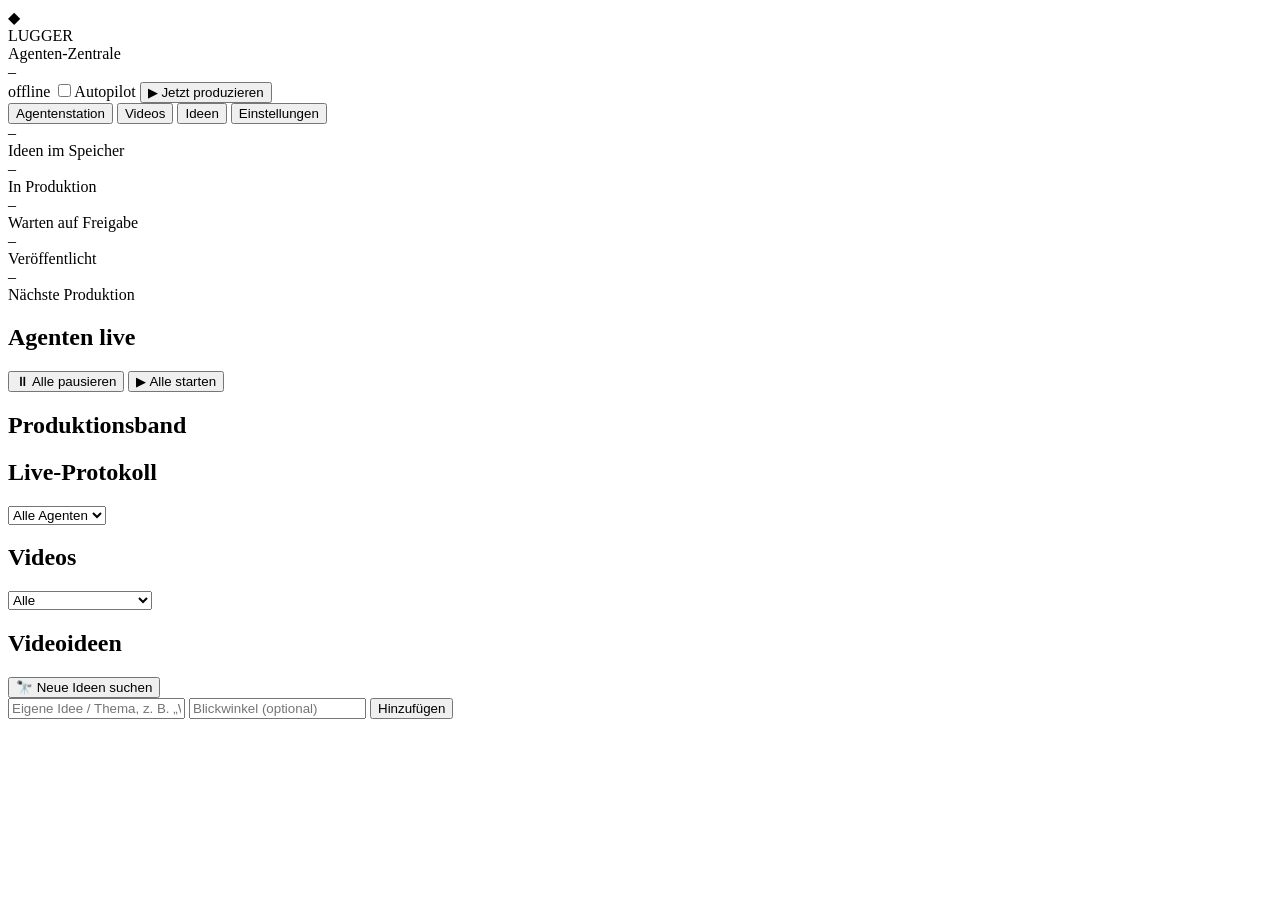
==== app/static/index.html @ 61234ba3 "Agenten-Zentrale für automatisierte KI-Kurzvideos Trend-Scout, Produktionsleiter, Skript-Autor (Clau" ====
<!doctype html>
<html lang="de">
<head>
<meta charset="utf-8">
<meta name="viewport" content="width=device-width, initial-scale=1">
<title>Lugger · Agenten-Zentrale</title>
<link rel="icon" href="data:image/svg+xml,<svg xmlns='http://www.w3.org/2000/svg' viewBox='0 0 100 100'><text y='.9em' font-size='90'>🎬</text></svg>">
<link rel="stylesheet" href="/static/style.css">
</head>
<body>
<header class="top">
  <div class="brand">
    <span class="logo">◆</span>
    <div>
      <div class="brand-name">LUGGER</div>
      <div class="brand-sub">Agenten-Zentrale</div>
    </div>
  </div>
  <div class="niche" id="niche" title="Branche / Nische">–</div>
  <div class="top-actions">
    <span class="live" id="live"><i></i><span>offline</span></span>
    <label class="switch" title="Autopilot: Ideen finden & nach Zeitplan produzieren">
      <input type="checkbox" id="autopilot"><span class="slider"></span><span class="switch-label">Autopilot</span>
    </label>
    <button class="btn primary" id="produceNow">▶ Jetzt produzieren</button>
    <a class="btn ghost" href="/logout" id="logout" hidden>Abmelden</a>
  </div>
</header>

<nav class="tabs">
  <button class="tab active" data-tab="station">Agentenstation</button>
  <button class="tab" data-tab="videos">Videos <span class="badge" id="badgeApproval" hidden>0</span></button>
  <button class="tab" data-tab="ideas">Ideen</button>
  <button class="tab" data-tab="settings">Einstellungen</button>
</nav>

<main>
  <!-- ============ STATION ============ -->
  <section id="tab-station" class="tab-panel active">
    <div class="kpis">
      <div class="kpi"><div class="kpi-v" id="kIdeas">–</div><div class="kpi-l">Ideen im Speicher</div></div>
      <div class="kpi"><div class="kpi-v" id="kProd">–</div><div class="kpi-l">In Produktion</div></div>
      <div class="kpi warn"><div class="kpi-v" id="kApproval">–</div><div class="kpi-l">Warten auf Freigabe</div></div>
      <div class="kpi ok"><div class="kpi-v" id="kPublished">–</div><div class="kpi-l">Veröffentlicht</div></div>
      <div class="kpi"><div class="kpi-v small" id="kNext">–</div><div class="kpi-l">Nächste Produktion</div></div>
    </div>

    <div class="section-head">
      <h2>Agenten live</h2>
      <div class="row gap">
        <button class="btn small ghost" data-all="pause">⏸ Alle pausieren</button>
        <button class="btn small ghost" data-all="resume">▶ Alle starten</button>
      </div>
    </div>
    <div class="agents" id="agents"></div>

    <div class="split">
      <div class="panel">
        <div class="section-head"><h2>Produktionsband</h2></div>
        <div class="board" id="board"></div>
      </div>
      <div class="panel">
        <div class="section-head">
          <h2>Live-Protokoll</h2>
          <select id="logFilter" class="small-select"><option value="">Alle Agenten</option></select>
        </div>
        <div class="terminal" id="terminal"></div>
      </div>
    </div>
  </section>

  <!-- ============ VIDEOS ============ -->
  <section id="tab-videos" class="tab-panel">
    <div class="section-head">
      <h2>Videos</h2>
      <div class="row gap">
        <select id="videoFilter" class="small-select">
          <option value="">Alle</option>
          <option value="awaiting_approval">Warten auf Freigabe</option>
          <option value="production">In Produktion</option>
          <option value="published">Veröffentlicht</option>
          <option value="failed">Fehler</option>
        </select>
      </div>
    </div>
    <div class="video-grid" id="videoGrid"></div>
  </section>

  <!-- ============ IDEAS ============ -->
  <section id="tab-ideas" class="tab-panel">
    <div class="section-head">
      <h2>Videoideen</h2>
      <button class="btn small" id="scoutNow">🔭 Neue Ideen suchen</button>
    </div>
    <form class="idea-form panel" id="ideaForm">
      <input name="title" placeholder="Eigene Idee / Thema, z. B. „Wie funktioniert ChatGPT wirklich?“" required>
      <input name="angle" placeholder="Blickwinkel (optional)">
      <button class="btn primary" type="submit">Hinzufügen</button>
    </form>
    <div class="idea-list" id="ideaList"></div>
  </section>

  <!-- ============ SETTINGS ============ -->
  <section id="tab-settings" class="tab-panel">
    <form id="settingsForm" class="settings"></form>
  </section>
</main>

<dialog id="videoModal" class="modal">
  <div class="modal-body" id="videoModalBody"></div>
</dialog>

<div class="toasts" id="toasts"></div>
<script src="/static/app.js"></script>
</body>
</html>
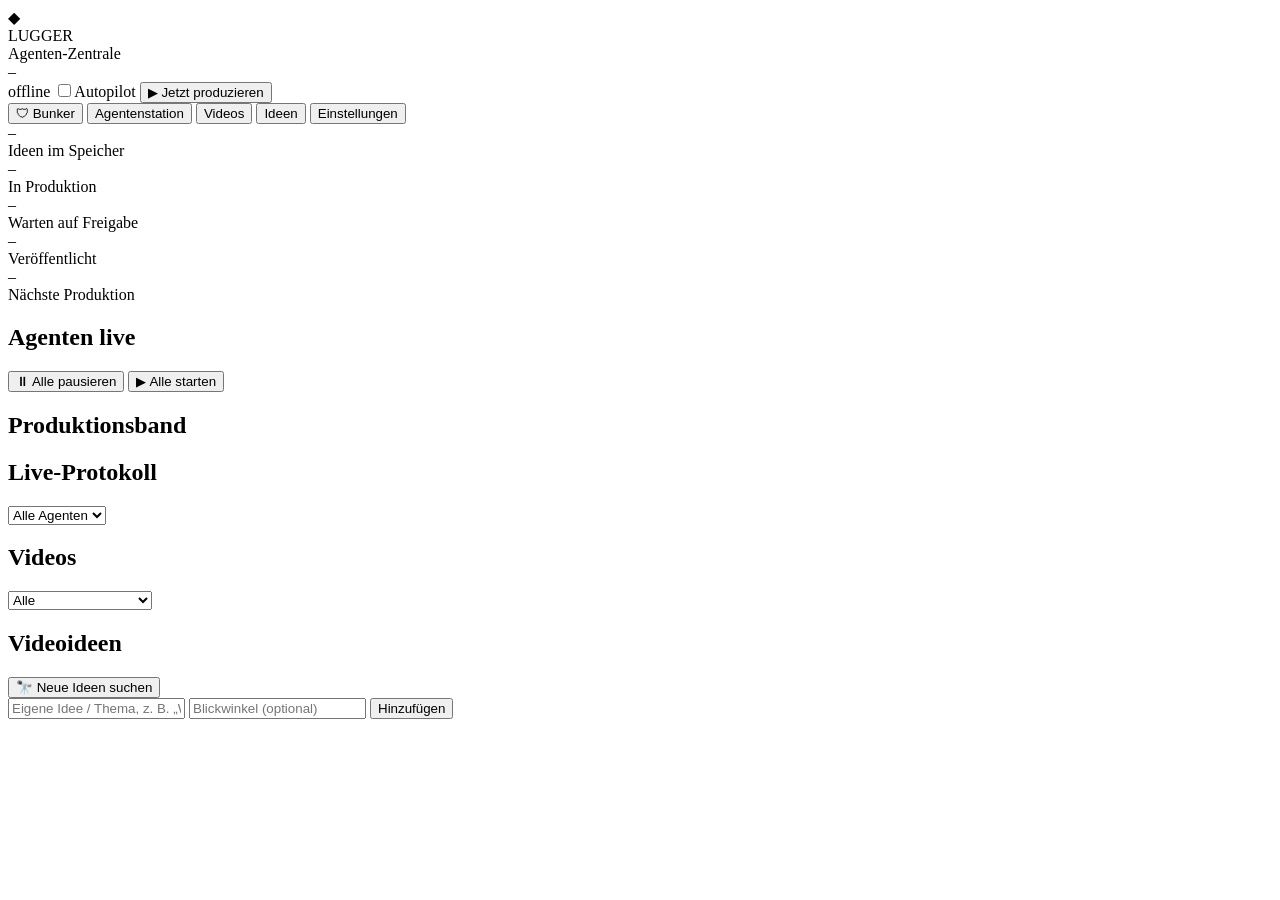
==== commit e7217e8c: "Bunker: Live-Ansicht der Agentenbasis aus der Vogelperspektive Abteilungen als Räume, Agenten als Fi" ====
--- a/app/static/index.html
+++ b/app/static/index.html
@@ -28,7 +28,8 @@
 </header>
 
 <nav class="tabs">
-  <button class="tab active" data-tab="station">Agentenstation</button>
+  <button class="tab active" data-tab="bunker">🛡 Bunker</button>
+  <button class="tab" data-tab="station">Agentenstation</button>
   <button class="tab" data-tab="videos">Videos <span class="badge" id="badgeApproval" hidden>0</span></button>
   <button class="tab" data-tab="ideas">Ideen</button>
   <button class="tab" data-tab="settings">Einstellungen</button>
@@ -36,7 +37,11 @@
 
 <main>
   <!-- ============ STATION ============ -->
-  <section id="tab-station" class="tab-panel active">
+  <section id="tab-bunker" class="tab-panel active">
+    <div class="bunker" id="bunker"></div>
+  </section>
+
+  <section id="tab-station" class="tab-panel">
     <div class="kpis">
       <div class="kpi"><div class="kpi-v" id="kIdeas">–</div><div class="kpi-l">Ideen im Speicher</div></div>
       <div class="kpi"><div class="kpi-v" id="kProd">–</div><div class="kpi-l">In Produktion</div></div>
@@ -111,6 +116,7 @@
 </dialog>
 
 <div class="toasts" id="toasts"></div>
+<script src="/static/bunker.js"></script>
 <script src="/static/app.js"></script>
 </body>
 </html>
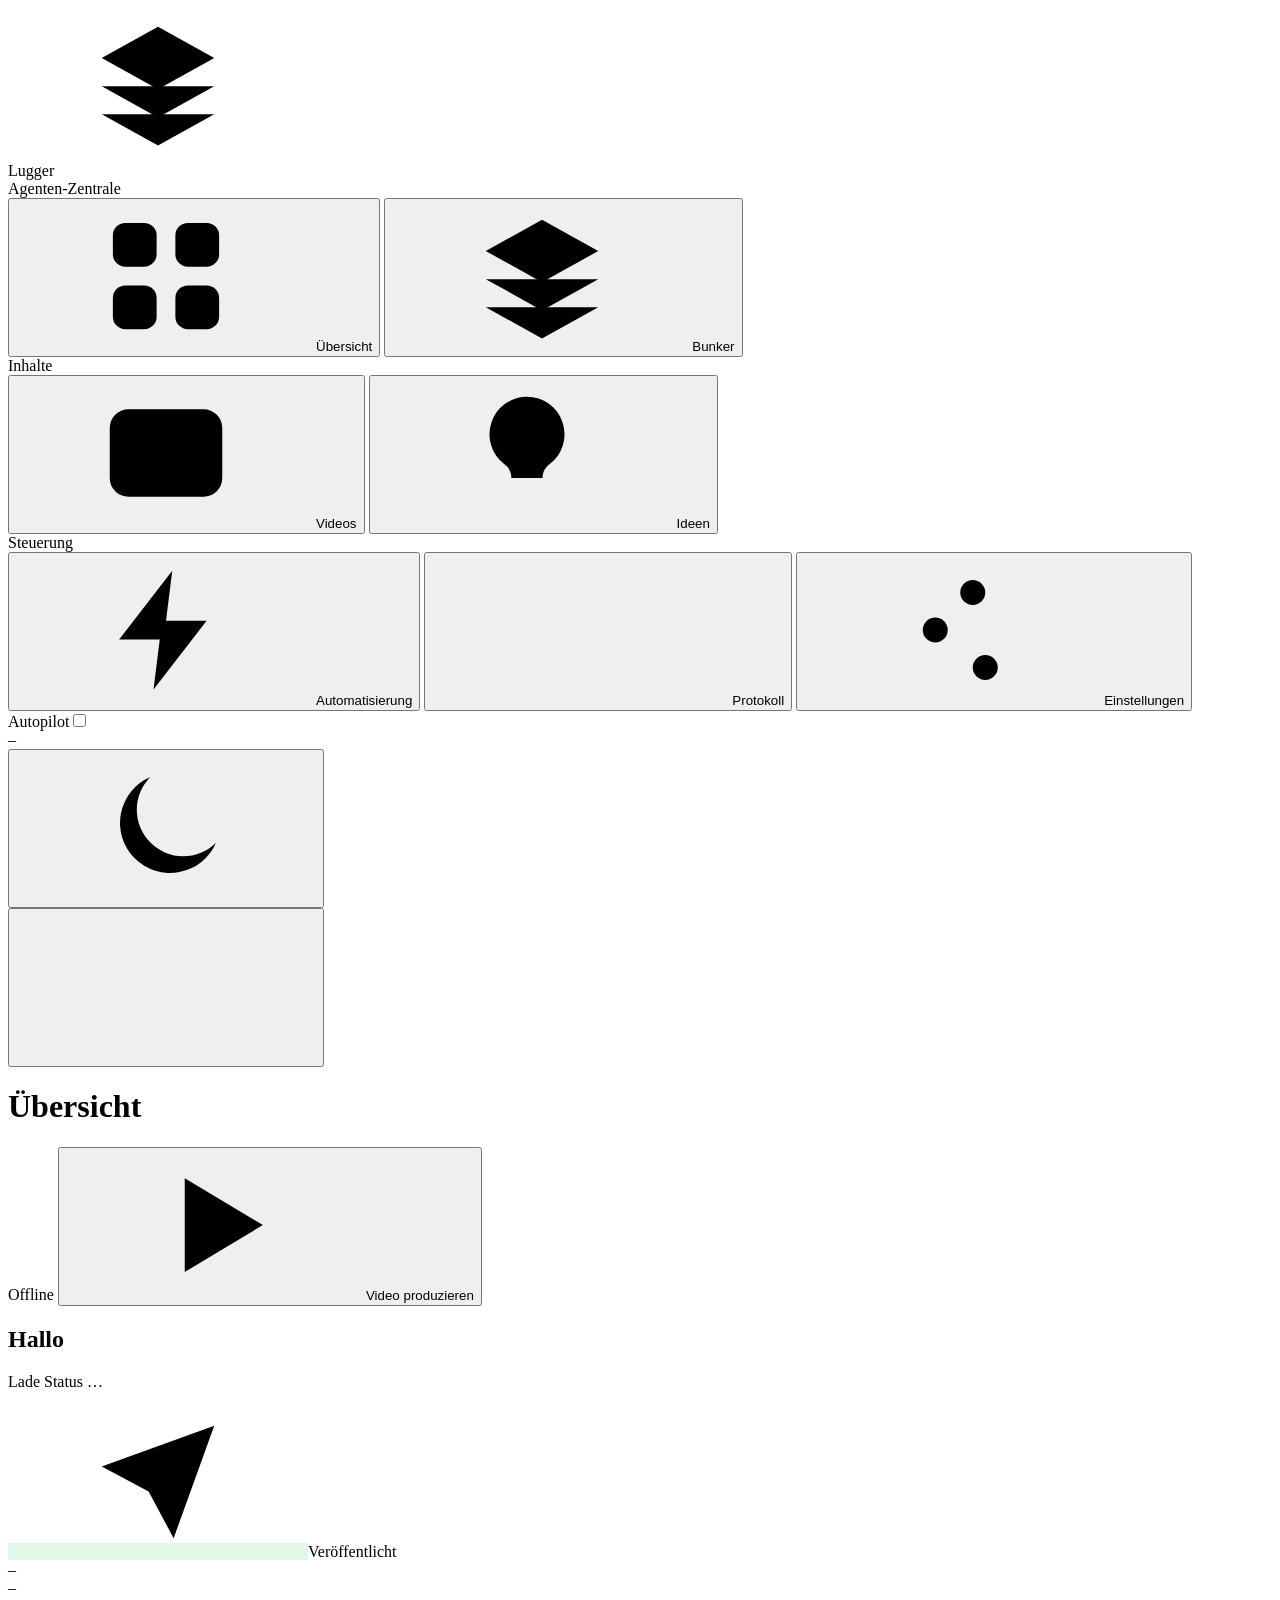
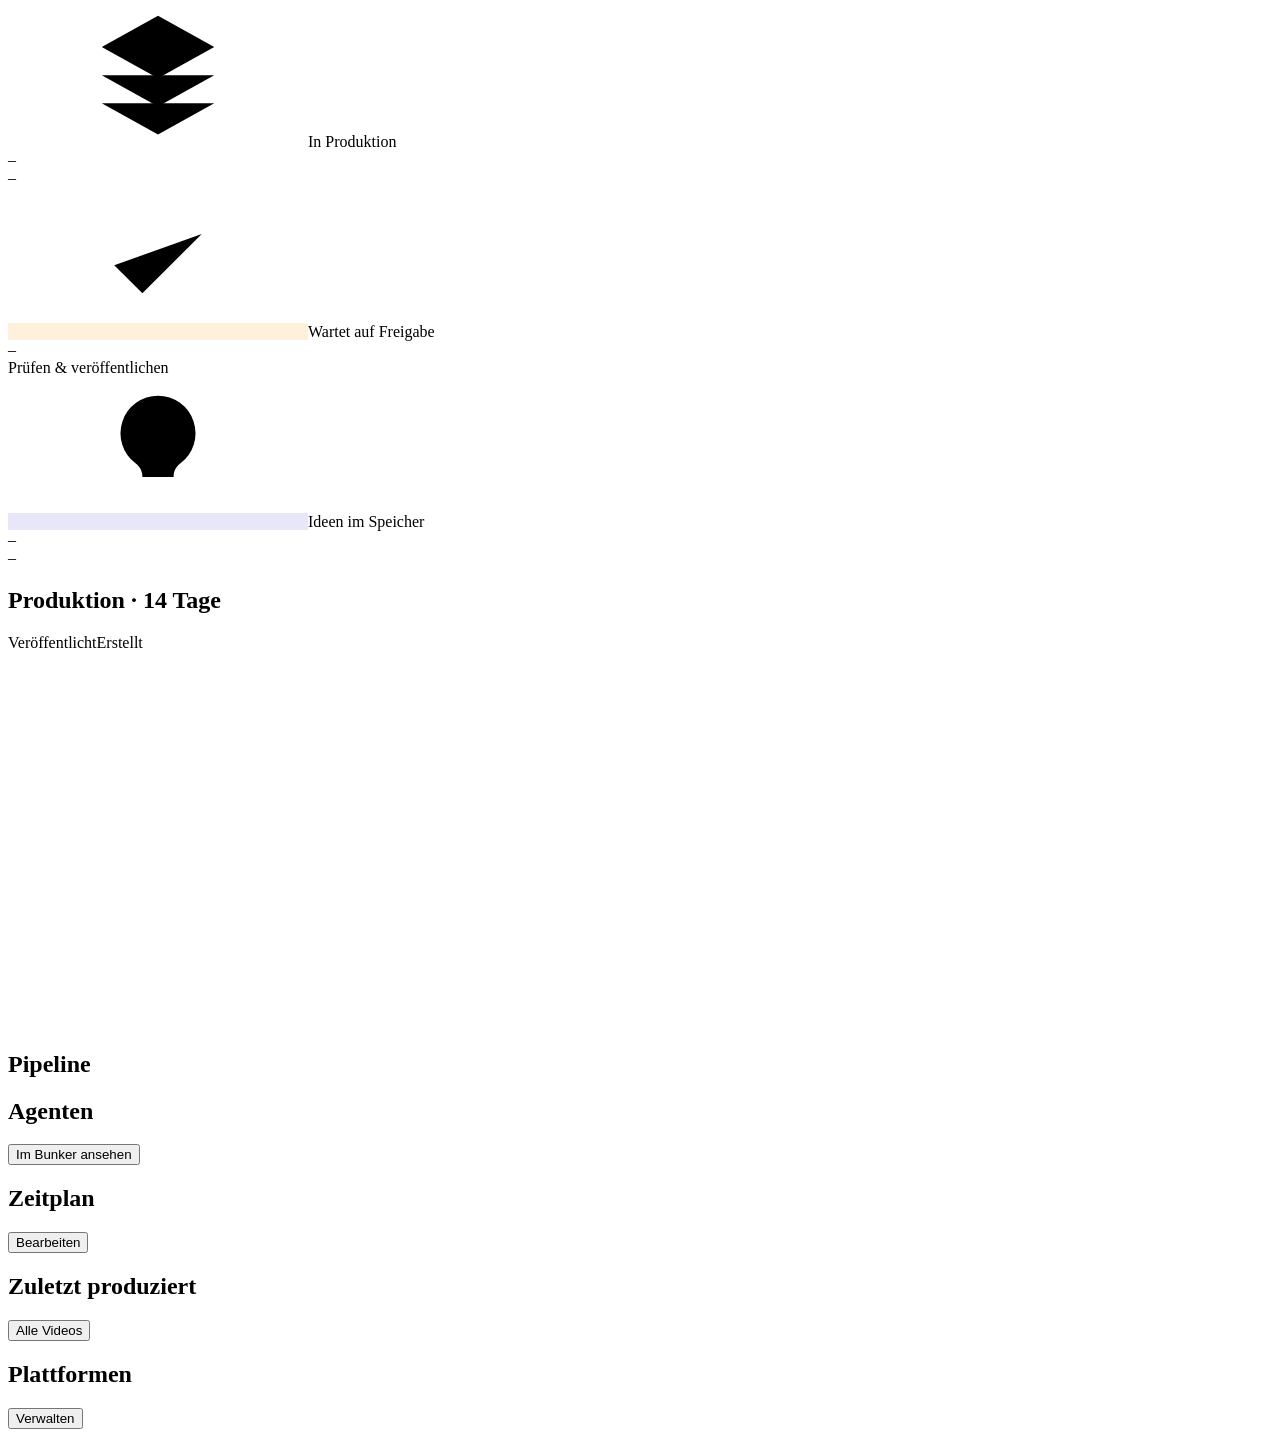
==== commit d39036d2: "Neues Dashboard im Apple/UniFi-Stil, Automatisierung und Bunker mit drei Etagen - Seitenleiste mit Ü" ====
--- a/app/static/index.html
+++ b/app/static/index.html
@@ -2,119 +2,172 @@
 <html lang="de">
 <head>
 <meta charset="utf-8">
-<meta name="viewport" content="width=device-width, initial-scale=1">
-<title>Lugger · Agenten-Zentrale</title>
-<link rel="icon" href="data:image/svg+xml,<svg xmlns='http://www.w3.org/2000/svg' viewBox='0 0 100 100'><text y='.9em' font-size='90'>🎬</text></svg>">
+<meta name="viewport" content="width=device-width, initial-scale=1, viewport-fit=cover">
+<title>Lugger</title>
+<link rel="icon" href="data:image/svg+xml,<svg xmlns='http://www.w3.org/2000/svg' viewBox='0 0 32 32'><rect width='32' height='32' rx='8' fill='%23006fff'/><path d='M16 7l9 5-9 5-9-5z M7 17l9 5 9-5' stroke='white' stroke-width='2.2' fill='none' stroke-linejoin='round'/></svg>">
 <link rel="stylesheet" href="/static/style.css">
 </head>
 <body>
-<header class="top">
-  <div class="brand">
-    <span class="logo">◆</span>
-    <div>
-      <div class="brand-name">LUGGER</div>
-      <div class="brand-sub">Agenten-Zentrale</div>
+<svg width="0" height="0" style="position:absolute" aria-hidden="true">
+  <symbol id="i-overview" viewBox="0 0 24 24"><rect x="3.5" y="3.5" width="7" height="7" rx="2"/><rect x="13.5" y="3.5" width="7" height="7" rx="2"/><rect x="3.5" y="13.5" width="7" height="7" rx="2"/><rect x="13.5" y="13.5" width="7" height="7" rx="2"/></symbol>
+  <symbol id="i-layers" viewBox="0 0 24 24"><path d="M12 3l9 5-9 5-9-5 9-5z"/><path d="M3 12.5l9 5 9-5"/><path d="M3 17l9 5 9-5"/></symbol>
+  <symbol id="i-video" viewBox="0 0 24 24"><rect x="3" y="5" width="18" height="14" rx="3"/><path d="M10 9.3v5.4l4.6-2.7z"/></symbol>
+  <symbol id="i-bulb" viewBox="0 0 24 24"><path d="M9 18h6M10 21h4"/><path d="M12 3a6 6 0 0 0-3.6 10.8c.7.5 1.1 1.3 1.1 2.1V16h5v-.1c0-.8.4-1.6 1.1-2.1A6 6 0 0 0 12 3z"/></symbol>
+  <symbol id="i-bolt" viewBox="0 0 24 24"><path d="M13 2.5L4.5 13.5h6.5l-1 8 8.5-11h-6.5z"/></symbol>
+  <symbol id="i-list" viewBox="0 0 24 24"><path d="M8.5 6h12M8.5 12h12M8.5 18h12M4 6h.01M4 12h.01M4 18h.01"/></symbol>
+  <symbol id="i-sliders" viewBox="0 0 24 24"><path d="M4 6h9M17 6h3M4 12h3M11 12h9M4 18h11M19 18h1"/><circle cx="15" cy="6" r="2"/><circle cx="9" cy="12" r="2"/><circle cx="17" cy="18" r="2"/></symbol>
+  <symbol id="i-play" viewBox="0 0 24 24"><path d="M7 4.5v15l12.5-7.5z"/></symbol>
+  <symbol id="i-plus" viewBox="0 0 24 24"><path d="M12 5v14M5 12h14"/></symbol>
+  <symbol id="i-check" viewBox="0 0 24 24"><path d="M5 12.5l4.5 4.5L19 7.5"/></symbol>
+  <symbol id="i-x" viewBox="0 0 24 24"><path d="M6 6l12 12M18 6L6 18"/></symbol>
+  <symbol id="i-sun" viewBox="0 0 24 24"><circle cx="12" cy="12" r="4"/><path d="M12 2.5v2M12 19.5v2M2.5 12h2M19.5 12h2M5.3 5.3l1.4 1.4M17.3 17.3l1.4 1.4M5.3 18.7l1.4-1.4M17.3 6.7l1.4-1.4"/></symbol>
+  <symbol id="i-moon" viewBox="0 0 24 24"><path d="M20 14.5A8 8 0 1 1 9.5 4a6.5 6.5 0 0 0 10.5 10.5z"/></symbol>
+  <symbol id="i-logout" viewBox="0 0 24 24"><path d="M15 4h3a2 2 0 0 1 2 2v12a2 2 0 0 1-2 2h-3M10 17l-5-5 5-5M5 12h11"/></symbol>
+  <symbol id="i-menu" viewBox="0 0 24 24"><path d="M4 7h16M4 12h16M4 17h16"/></symbol>
+  <symbol id="i-refresh" viewBox="0 0 24 24"><path d="M20 11a8 8 0 0 0-14.3-4.9L4 8M4 4v4h4M4 13a8 8 0 0 0 14.3 4.9L20 16M20 20v-4h-4"/></symbol>
+  <symbol id="i-download" viewBox="0 0 24 24"><path d="M12 4v11M7 10.5l5 5 5-5M5 20h14"/></symbol>
+  <symbol id="i-trash" viewBox="0 0 24 24"><path d="M4.5 7h15M10 11v6M14 11v6M6 7l1 12a2 2 0 0 0 2 2h6a2 2 0 0 0 2-2l1-12M9 7V4.5h6V7"/></symbol>
+  <symbol id="i-pause" viewBox="0 0 24 24"><path d="M8.5 5v14M15.5 5v14"/></symbol>
+  <symbol id="i-clock" viewBox="0 0 24 24"><circle cx="12" cy="12" r="8.5"/><path d="M12 7.5V12l3 2"/></symbol>
+  <symbol id="i-send" viewBox="0 0 24 24"><path d="M21 3L10.5 13.5M21 3l-6.5 18-4-7.5L3 9.5z"/></symbol>
+  <symbol id="i-fit" viewBox="0 0 24 24"><path d="M4 9V5a1 1 0 0 1 1-1h4M15 4h4a1 1 0 0 1 1 1v4M20 15v4a1 1 0 0 1-1 1h-4M9 20H5a1 1 0 0 1-1-1v-4"/></symbol>
+  <symbol id="i-zin" viewBox="0 0 24 24"><circle cx="11" cy="11" r="6.5"/><path d="M16 16l4.5 4.5M8.5 11h5M11 8.5v5"/></symbol>
+  <symbol id="i-zout" viewBox="0 0 24 24"><circle cx="11" cy="11" r="6.5"/><path d="M16 16l4.5 4.5M8.5 11h5"/></symbol>
+  <symbol id="i-expand" viewBox="0 0 24 24"><path d="M14 4h6v6M20 4l-7 7M10 20H4v-6M4 20l7-7"/></symbol>
+  <symbol id="i-warn" viewBox="0 0 24 24"><path d="M12 4l9 16H3z"/><path d="M12 10v4M12 17h.01"/></symbol>
+</svg>
+
+<div class="app">
+  <aside class="sidebar" id="sidebar">
+    <div class="brand">
+      <div class="brand-mark"><svg class="i"><use href="#i-layers"/></svg></div>
+      <div><div class="brand-name">Lugger</div><div class="brand-sub" id="nicheSmall">Agenten-Zentrale</div></div>
+    </div>
+    <button class="nav active" data-page="overview"><svg class="i"><use href="#i-overview"/></svg>Übersicht</button>
+    <button class="nav" data-page="bunker"><svg class="i"><use href="#i-layers"/></svg>Bunker <span class="count" id="liveCount" hidden></span></button>
+    <div class="nav-label">Inhalte</div>
+    <button class="nav" data-page="videos"><svg class="i"><use href="#i-video"/></svg>Videos <span class="count" id="badgeApproval" hidden>0</span></button>
+    <button class="nav" data-page="ideas"><svg class="i"><use href="#i-bulb"/></svg>Ideen</button>
+    <div class="nav-label">Steuerung</div>
+    <button class="nav" data-page="automation"><svg class="i"><use href="#i-bolt"/></svg>Automatisierung</button>
+    <button class="nav" data-page="log"><svg class="i"><use href="#i-list"/></svg>Protokoll</button>
+    <button class="nav" data-page="config"><svg class="i"><use href="#i-sliders"/></svg>Einstellungen</button>
+    <div class="side-foot">
+      <div class="pilot-card">
+        <div class="pilot-row"><span>Autopilot</span><label class="switch"><input type="checkbox" id="autopilot" aria-label="Autopilot"><span></span></label></div>
+        <div class="pilot-sub" id="pilotSub">–</div>
+      </div>
+      <div class="side-tools">
+        <button class="icon-btn" id="themeBtn" title="Erscheinungsbild"><svg class="i"><use href="#i-moon"/></svg></button>
+        <a class="icon-btn" href="/logout" id="logout" title="Abmelden" hidden><svg class="i"><use href="#i-logout"/></svg></a>
+      </div>
+    </div>
+  </aside>
+
+  <div class="main">
+    <header class="topbar">
+      <button class="icon-btn menu-btn" id="menuBtn" aria-label="Menü"><svg class="i"><use href="#i-menu"/></svg></button>
+      <div><h1 id="pageTitle">Übersicht</h1><div class="sub" id="pageSub"></div></div>
+      <div class="top-actions">
+        <span class="live" id="live"><i></i><span>Offline</span></span>
+        <button class="btn primary" id="produceNow"><svg class="i"><use href="#i-play"/></svg>Video produzieren</button>
+      </div>
+    </header>
+
+    <div class="content" id="content">
+      <!-- ===== Übersicht ===== -->
+      <section class="page" data-view="overview">
+        <div class="hero">
+          <div><h2 id="greeting">Hallo</h2><p id="summary">Lade Status …</p></div>
+          <button class="btn" id="heroAction" hidden></button>
+        </div>
+        <div class="grid g-4">
+          <div class="card kpi"><div class="kpi-top"><span class="kpi-ico" style="background:rgba(52,199,89,.14);color:var(--green)"><svg class="i"><use href="#i-send"/></svg></span>Veröffentlicht</div><div class="kpi-v" id="kPublished">–</div><div class="kpi-s" id="kPublished7">–</div></div>
+          <div class="card kpi"><div class="kpi-top"><span class="kpi-ico" style="background:var(--accent-soft);color:var(--accent)"><svg class="i"><use href="#i-layers"/></svg></span>In Produktion</div><div class="kpi-v" id="kProd">–</div><div class="kpi-s" id="kProdS">–</div></div>
+          <div class="card kpi"><div class="kpi-top"><span class="kpi-ico" style="background:rgba(255,149,0,.14);color:var(--orange)"><svg class="i"><use href="#i-check"/></svg></span>Wartet auf Freigabe</div><div class="kpi-v" id="kApproval">–</div><div class="kpi-s">Prüfen &amp; veröffentlichen</div></div>
+          <div class="card kpi"><div class="kpi-top"><span class="kpi-ico" style="background:rgba(88,86,214,.14);color:var(--indigo)"><svg class="i"><use href="#i-bulb"/></svg></span>Ideen im Speicher</div><div class="kpi-v" id="kIdeas">–</div><div class="kpi-s" id="kIdeasS">–</div></div>
+        </div>
+        <div class="grid g-main">
+          <div class="card">
+            <div class="card-h"><h2>Produktion · 14 Tage</h2><div class="legend"><span><i style="background:var(--accent)"></i>Veröffentlicht</span><span><i style="background:var(--fill)"></i>Erstellt</span></div></div>
+            <svg class="chart" id="chart" viewBox="0 0 640 190" preserveAspectRatio="none" role="img" aria-label="Videos pro Tag"></svg>
+          </div>
+          <div class="card">
+            <div class="card-h"><h2>Pipeline</h2><span class="meta" id="pipeMeta"></span></div>
+            <div class="funnel" id="funnel"></div>
+          </div>
+        </div>
+        <div class="grid g-3">
+          <div class="card span-2">
+            <div class="card-h"><h2>Agenten</h2><button class="btn plain small" data-goto="bunker">Im Bunker ansehen</button></div>
+            <div class="list" id="agentList"></div>
+          </div>
+          <div class="card">
+            <div class="card-h"><h2>Zeitplan</h2><button class="btn plain small" data-goto="automation">Bearbeiten</button></div>
+            <div class="timeline" id="timeline"></div>
+          </div>
+        </div>
+        <div class="grid g-2">
+          <div class="card">
+            <div class="card-h"><h2>Zuletzt produziert</h2><button class="btn plain small" data-goto="videos">Alle Videos</button></div>
+            <div class="list" id="recent"></div>
+          </div>
+          <div class="card">
+            <div class="card-h"><h2>Plattformen</h2><button class="btn plain small" data-goto="automation">Verwalten</button></div>
+            <div class="list" id="platforms"></div>
+          </div>
+        </div>
+      </section>
+
+      <!-- ===== Bunker ===== -->
+      <section class="page full" data-view="bunker" hidden>
+        <div class="bunker" id="bunker"></div>
+      </section>
+
+      <!-- ===== Videos ===== -->
+      <section class="page" data-view="videos" hidden>
+        <div class="toolbar">
+          <div class="seg" id="videoFilter">
+            <button class="on" data-f="">Alle</button><button data-f="awaiting_approval">Freigabe</button>
+            <button data-f="production">In Produktion</button><button data-f="published">Veröffentlicht</button><button data-f="failed">Fehler</button>
+          </div>
+        </div>
+        <div class="video-grid" id="videoGrid"></div>
+      </section>
+
+      <!-- ===== Ideen ===== -->
+      <section class="page" data-view="ideas" hidden>
+        <form class="card idea-add" id="ideaForm">
+          <input class="input" id="ideaTitle" name="title" placeholder="Eigenes Thema, z. B. „Wie funktioniert ChatGPT wirklich?“" required>
+          <input class="input" id="ideaAngle" name="angle" placeholder="Blickwinkel (optional)">
+          <button class="btn primary" type="submit"><svg class="i"><use href="#i-plus"/></svg>Hinzufügen</button>
+        </form>
+        <div class="card">
+          <div class="card-h"><h2>Ideen-Speicher</h2><button class="btn small" id="scoutNow"><svg class="i"><use href="#i-refresh"/></svg>Neue Ideen suchen</button></div>
+          <div id="ideaList"></div>
+        </div>
+      </section>
+
+      <!-- ===== Automatisierung ===== -->
+      <section class="page" data-view="automation" hidden>
+        <div id="automationView" class="settings-col"></div>
+      </section>
+
+      <!-- ===== Protokoll ===== -->
+      <section class="page" data-view="log" hidden>
+        <div class="toolbar"><select class="select" id="logFilter" style="width:220px"><option value="">Alle Agenten</option></select></div>
+        <div class="card"><div class="log-view" id="terminal"></div></div>
+      </section>
+
+      <!-- ===== Einstellungen ===== -->
+      <section class="page" data-view="config" hidden>
+        <form id="settingsForm" class="settings-col"></form>
+      </section>
     </div>
   </div>
-  <div class="niche" id="niche" title="Branche / Nische">–</div>
-  <div class="top-actions">
-    <span class="live" id="live"><i></i><span>offline</span></span>
-    <label class="switch" title="Autopilot: Ideen finden & nach Zeitplan produzieren">
-      <input type="checkbox" id="autopilot"><span class="slider"></span><span class="switch-label">Autopilot</span>
-    </label>
-    <button class="btn primary" id="produceNow">▶ Jetzt produzieren</button>
-    <a class="btn ghost" href="/logout" id="logout" hidden>Abmelden</a>
-  </div>
-</header>
+</div>
 
-<nav class="tabs">
-  <button class="tab active" data-tab="bunker">🛡 Bunker</button>
-  <button class="tab" data-tab="station">Agentenstation</button>
-  <button class="tab" data-tab="videos">Videos <span class="badge" id="badgeApproval" hidden>0</span></button>
-  <button class="tab" data-tab="ideas">Ideen</button>
-  <button class="tab" data-tab="settings">Einstellungen</button>
-</nav>
-
-<main>
-  <!-- ============ STATION ============ -->
-  <section id="tab-bunker" class="tab-panel active">
-    <div class="bunker" id="bunker"></div>
-  </section>
-
-  <section id="tab-station" class="tab-panel">
-    <div class="kpis">
-      <div class="kpi"><div class="kpi-v" id="kIdeas">–</div><div class="kpi-l">Ideen im Speicher</div></div>
-      <div class="kpi"><div class="kpi-v" id="kProd">–</div><div class="kpi-l">In Produktion</div></div>
-      <div class="kpi warn"><div class="kpi-v" id="kApproval">–</div><div class="kpi-l">Warten auf Freigabe</div></div>
-      <div class="kpi ok"><div class="kpi-v" id="kPublished">–</div><div class="kpi-l">Veröffentlicht</div></div>
-      <div class="kpi"><div class="kpi-v small" id="kNext">–</div><div class="kpi-l">Nächste Produktion</div></div>
-    </div>
-
-    <div class="section-head">
-      <h2>Agenten live</h2>
-      <div class="row gap">
-        <button class="btn small ghost" data-all="pause">⏸ Alle pausieren</button>
-        <button class="btn small ghost" data-all="resume">▶ Alle starten</button>
-      </div>
-    </div>
-    <div class="agents" id="agents"></div>
-
-    <div class="split">
-      <div class="panel">
-        <div class="section-head"><h2>Produktionsband</h2></div>
-        <div class="board" id="board"></div>
-      </div>
-      <div class="panel">
-        <div class="section-head">
-          <h2>Live-Protokoll</h2>
-          <select id="logFilter" class="small-select"><option value="">Alle Agenten</option></select>
-        </div>
-        <div class="terminal" id="terminal"></div>
-      </div>
-    </div>
-  </section>
-
-  <!-- ============ VIDEOS ============ -->
-  <section id="tab-videos" class="tab-panel">
-    <div class="section-head">
-      <h2>Videos</h2>
-      <div class="row gap">
-        <select id="videoFilter" class="small-select">
-          <option value="">Alle</option>
-          <option value="awaiting_approval">Warten auf Freigabe</option>
-          <option value="production">In Produktion</option>
-          <option value="published">Veröffentlicht</option>
-          <option value="failed">Fehler</option>
-        </select>
-      </div>
-    </div>
-    <div class="video-grid" id="videoGrid"></div>
-  </section>
-
-  <!-- ============ IDEAS ============ -->
-  <section id="tab-ideas" class="tab-panel">
-    <div class="section-head">
-      <h2>Videoideen</h2>
-      <button class="btn small" id="scoutNow">🔭 Neue Ideen suchen</button>
-    </div>
-    <form class="idea-form panel" id="ideaForm">
-      <input name="title" placeholder="Eigene Idee / Thema, z. B. „Wie funktioniert ChatGPT wirklich?“" required>
-      <input name="angle" placeholder="Blickwinkel (optional)">
-      <button class="btn primary" type="submit">Hinzufügen</button>
-    </form>
-    <div class="idea-list" id="ideaList"></div>
-  </section>
-
-  <!-- ============ SETTINGS ============ -->
-  <section id="tab-settings" class="tab-panel">
-    <form id="settingsForm" class="settings"></form>
-  </section>
-</main>
-
-<dialog id="videoModal" class="modal">
-  <div class="modal-body" id="videoModalBody"></div>
-</dialog>
-
+<dialog class="modal" id="videoModal"><div class="modal-body" id="videoModalBody"></div></dialog>
 <div class="toasts" id="toasts"></div>
 <script src="/static/bunker.js"></script>
 <script src="/static/app.js"></script>
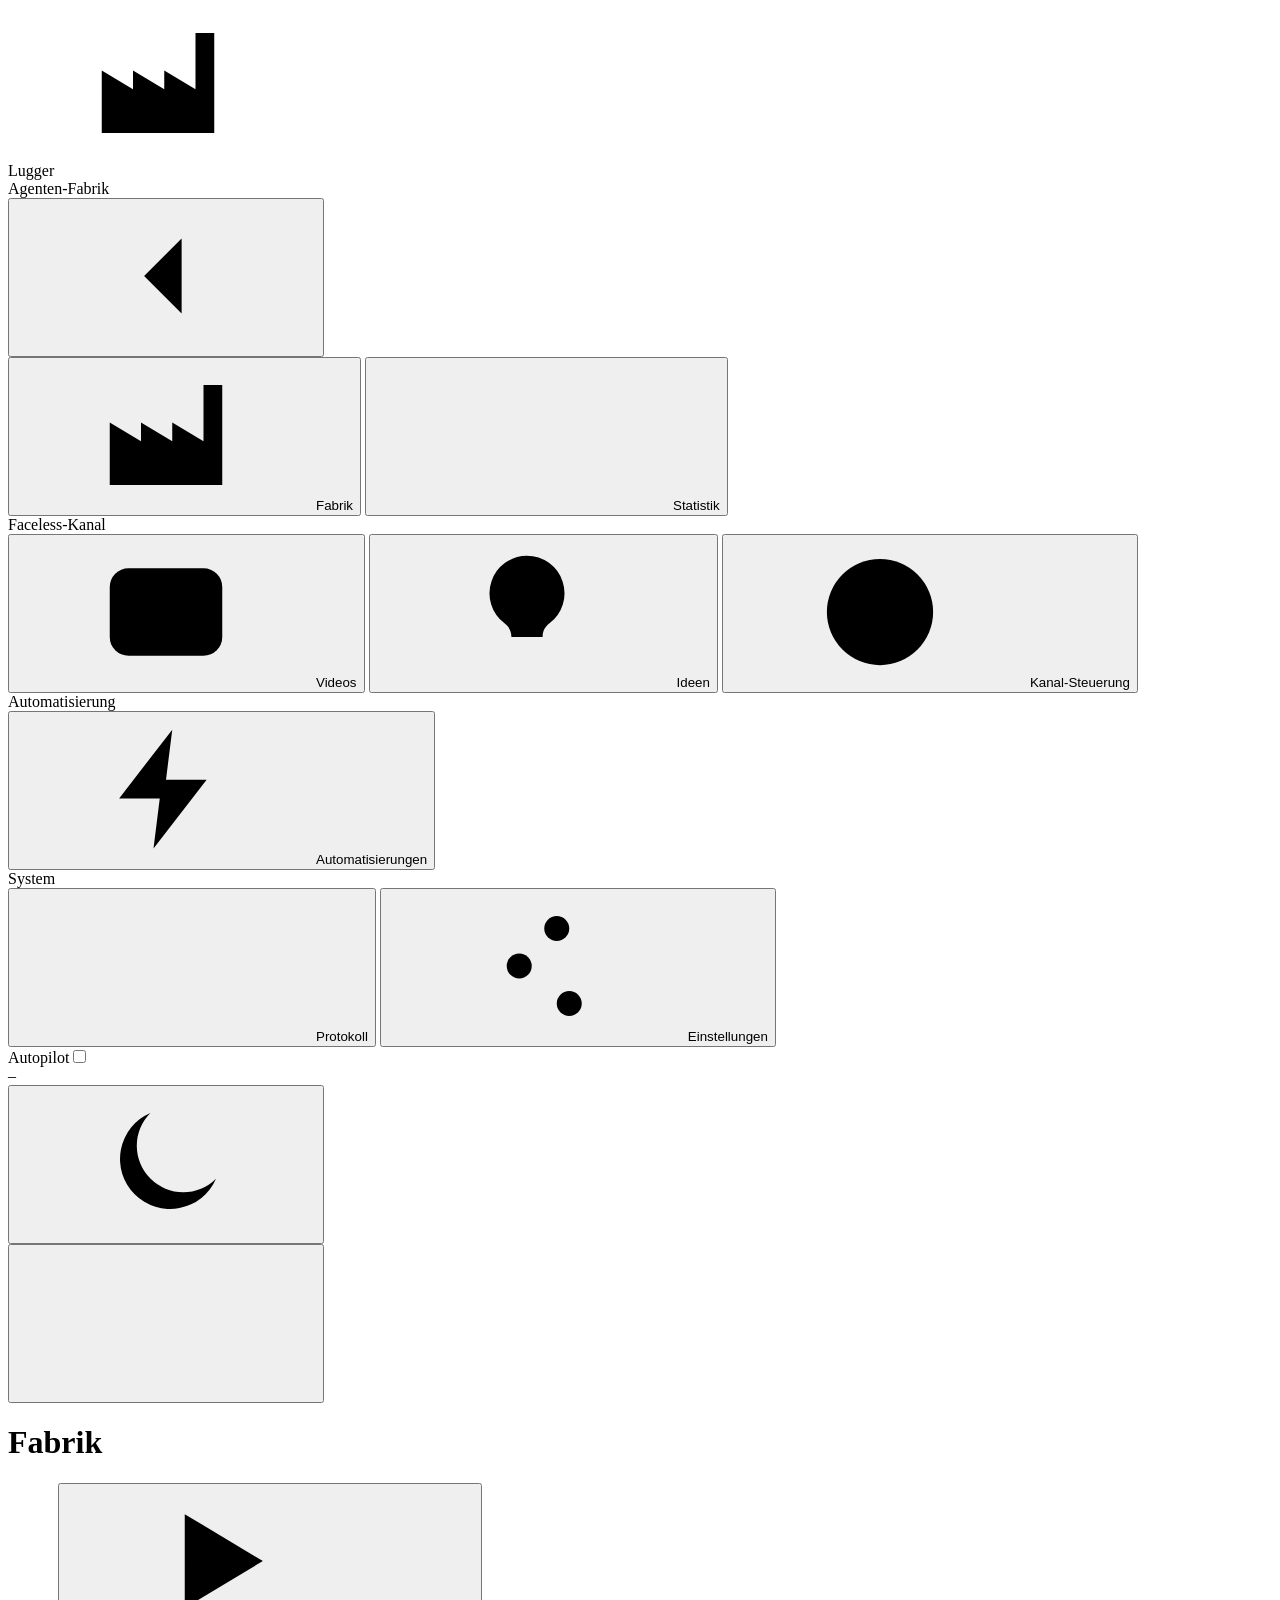
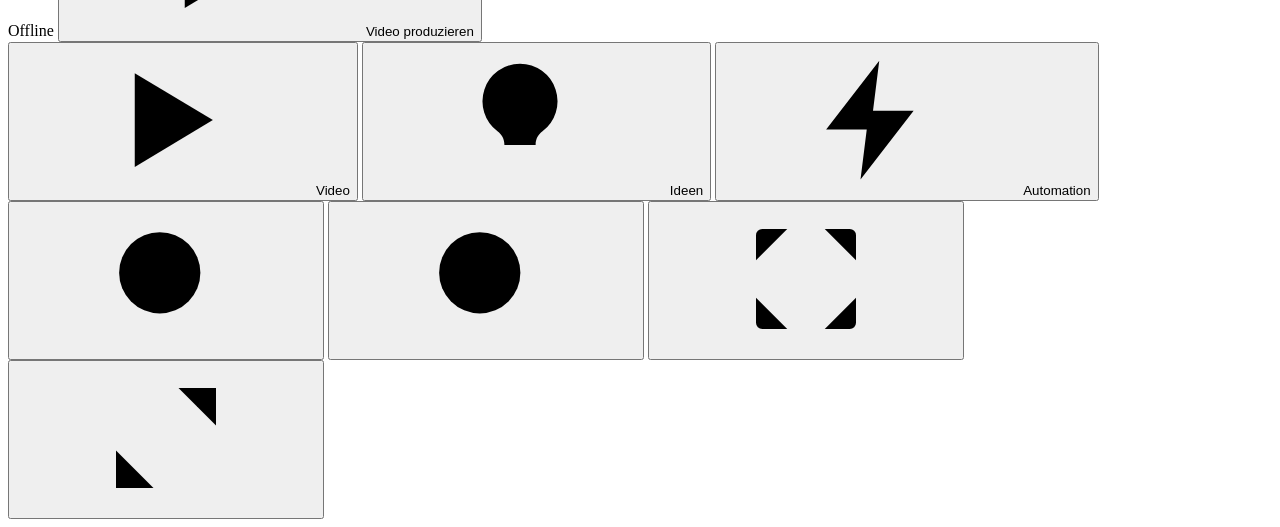
==== commit de955690: "Fabrik als Startseite, einklappbare Seitenleiste und allgemeine Automatisierungen - Isometrische Spi" ====
--- a/app/static/index.html
+++ b/app/static/index.html
@@ -34,24 +34,43 @@
   <symbol id="i-zin" viewBox="0 0 24 24"><circle cx="11" cy="11" r="6.5"/><path d="M16 16l4.5 4.5M8.5 11h5M11 8.5v5"/></symbol>
   <symbol id="i-zout" viewBox="0 0 24 24"><circle cx="11" cy="11" r="6.5"/><path d="M16 16l4.5 4.5M8.5 11h5"/></symbol>
   <symbol id="i-expand" viewBox="0 0 24 24"><path d="M14 4h6v6M20 4l-7 7M10 20H4v-6M4 20l7-7"/></symbol>
+  <symbol id="i-factory" viewBox="0 0 24 24"><path d="M3 20V10l5 3V10l5 3V10l5 3V4h3v16z"/><path d="M7 17h2M12 17h2M17 17h1"/></symbol>
+  <symbol id="i-chart" viewBox="0 0 24 24"><path d="M4 20V10M10 20V4M16 20v-7M21 20H3"/></symbol>
+  <symbol id="i-link" viewBox="0 0 24 24"><path d="M10 14a4.5 4.5 0 0 0 6.4 0l3-3a4.5 4.5 0 0 0-6.4-6.4L11.5 6"/><path d="M14 10a4.5 4.5 0 0 0-6.4 0l-3 3a4.5 4.5 0 0 0 6.4 6.4l1.5-1.5"/></symbol>
+  <symbol id="i-globe" viewBox="0 0 24 24"><circle cx="12" cy="12" r="9"/><path d="M3 12h18M12 3c2.5 2.5 3.8 5.5 3.8 9s-1.3 6.5-3.8 9c-2.5-2.5-3.8-5.5-3.8-9S9.5 5.5 12 3z"/></symbol>
+  <symbol id="i-sparkle" viewBox="0 0 24 24"><path d="M12 3l1.8 5.2L19 10l-5.2 1.8L12 17l-1.8-5.2L5 10l5.2-1.8z"/><path d="M19 15l.8 2.2L22 18l-2.2.8L19 21l-.8-2.2L16 18l2.2-.8z"/></symbol>
+  <symbol id="i-chat" viewBox="0 0 24 24"><path d="M4 5h16v11H9l-5 4z"/></symbol>
+  <symbol id="i-filter" viewBox="0 0 24 24"><path d="M4 5h16l-6 7.5V19l-4-2v-4.5z"/></symbol>
+  <symbol id="i-hourglass" viewBox="0 0 24 24"><path d="M7 3h10M7 21h10M8 3c0 5 8 5 8 9s-8 4-8 9M16 3c0 5-8 5-8 9s8 4 8 9"/></symbol>
+  <symbol id="i-edit" viewBox="0 0 24 24"><path d="M16.5 3.5l4 4L8 20l-5 1 1-5z"/></symbol>
+  <symbol id="i-history" viewBox="0 0 24 24"><path d="M3.5 12a8.5 8.5 0 1 0 2.5-6L3.5 8.5M3.5 3.5v5h5M12 8v4.5l3 2"/></symbol>
+  <symbol id="i-chevl" viewBox="0 0 24 24"><path d="M14.5 6l-6 6 6 6"/></symbol>
+  <symbol id="i-copy" viewBox="0 0 24 24"><rect x="8" y="8" width="12" height="12" rx="2.5"/><path d="M16 8V5.5A1.5 1.5 0 0 0 14.5 4h-9A1.5 1.5 0 0 0 4 5.5v9A1.5 1.5 0 0 0 5.5 16H8"/></symbol>
+  <symbol id="i-robot" viewBox="0 0 24 24"><rect x="4" y="8" width="16" height="12" rx="3"/><path d="M12 8V4M9 13.5h.01M15 13.5h.01M9.5 17h5"/></symbol>
+  <symbol id="i-up" viewBox="0 0 24 24"><path d="M6 15l6-6 6 6"/></symbol>
+  <symbol id="i-down" viewBox="0 0 24 24"><path d="M6 9l6 6 6-6"/></symbol>
+  <symbol id="i-users" viewBox="0 0 24 24"><circle cx="9" cy="8" r="3.5"/><path d="M2.5 20c.5-3.5 3.2-5.5 6.5-5.5s6 2 6.5 5.5M16 4.8a3.5 3.5 0 0 1 0 6.4M18.5 14.8c1.7.8 2.8 2.6 3 5.2"/></symbol>
   <symbol id="i-warn" viewBox="0 0 24 24"><path d="M12 4l9 16H3z"/><path d="M12 10v4M12 17h.01"/></symbol>
 </svg>
 
-<div class="app">
+<div class="app" id="app">
   <aside class="sidebar" id="sidebar">
     <div class="brand">
-      <div class="brand-mark"><svg class="i"><use href="#i-layers"/></svg></div>
-      <div><div class="brand-name">Lugger</div><div class="brand-sub" id="nicheSmall">Agenten-Zentrale</div></div>
+      <div class="brand-mark"><svg class="i"><use href="#i-factory"/></svg></div>
+      <div class="brand-text"><div class="brand-name">Lugger</div><div class="brand-sub">Agenten-Fabrik</div></div>
+      <button class="icon-btn collapse-btn" id="collapseBtn" title="Seitenleiste einklappen" aria-label="Seitenleiste einklappen"><svg class="i"><use href="#i-chevl"/></svg></button>
     </div>
-    <button class="nav active" data-page="overview"><svg class="i"><use href="#i-overview"/></svg>Übersicht</button>
-    <button class="nav" data-page="bunker"><svg class="i"><use href="#i-layers"/></svg>Bunker <span class="count" id="liveCount" hidden></span></button>
-    <div class="nav-label">Inhalte</div>
-    <button class="nav" data-page="videos"><svg class="i"><use href="#i-video"/></svg>Videos <span class="count" id="badgeApproval" hidden>0</span></button>
-    <button class="nav" data-page="ideas"><svg class="i"><use href="#i-bulb"/></svg>Ideen</button>
-    <div class="nav-label">Steuerung</div>
-    <button class="nav" data-page="automation"><svg class="i"><use href="#i-bolt"/></svg>Automatisierung</button>
-    <button class="nav" data-page="log"><svg class="i"><use href="#i-list"/></svg>Protokoll</button>
-    <button class="nav" data-page="config"><svg class="i"><use href="#i-sliders"/></svg>Einstellungen</button>
+    <button class="nav active" data-page="fabrik" title="Fabrik"><svg class="i"><use href="#i-factory"/></svg><span>Fabrik</span><span class="count blue" id="liveCount" hidden></span></button>
+    <button class="nav" data-page="stats" title="Statistik"><svg class="i"><use href="#i-chart"/></svg><span>Statistik</span></button>
+    <div class="nav-label"><span>Faceless-Kanal</span></div>
+    <button class="nav" data-page="videos" title="Videos"><svg class="i"><use href="#i-video"/></svg><span>Videos</span><span class="count" id="badgeApproval" hidden>0</span></button>
+    <button class="nav" data-page="ideas" title="Ideen"><svg class="i"><use href="#i-bulb"/></svg><span>Ideen</span></button>
+    <button class="nav" data-page="channel" title="Kanal-Steuerung"><svg class="i"><use href="#i-clock"/></svg><span>Kanal-Steuerung</span></button>
+    <div class="nav-label"><span>Automatisierung</span></div>
+    <button class="nav" data-page="automations" title="Automatisierungen"><svg class="i"><use href="#i-bolt"/></svg><span>Automatisierungen</span><span class="count blue" id="autoCount" hidden></span></button>
+    <div class="nav-label"><span>System</span></div>
+    <button class="nav" data-page="log" title="Protokoll"><svg class="i"><use href="#i-list"/></svg><span>Protokoll</span></button>
+    <button class="nav" data-page="config" title="Einstellungen"><svg class="i"><use href="#i-sliders"/></svg><span>Einstellungen</span></button>
     <div class="side-foot">
       <div class="pilot-card">
         <div class="pilot-row"><span>Autopilot</span><label class="switch"><input type="checkbox" id="autopilot" aria-label="Autopilot"><span></span></label></div>
@@ -65,9 +84,9 @@
   </aside>
 
   <div class="main">
-    <header class="topbar">
+    <header class="topbar" id="topbar">
       <button class="icon-btn menu-btn" id="menuBtn" aria-label="Menü"><svg class="i"><use href="#i-menu"/></svg></button>
-      <div><h1 id="pageTitle">Übersicht</h1><div class="sub" id="pageSub"></div></div>
+      <div class="tb-title"><h1 id="pageTitle">Fabrik</h1><div class="sub" id="pageSub"></div></div>
       <div class="top-actions">
         <span class="live" id="live"><i></i><span>Offline</span></span>
         <button class="btn primary" id="produceNow"><svg class="i"><use href="#i-play"/></svg>Video produzieren</button>
@@ -75,17 +94,37 @@
     </header>
 
     <div class="content" id="content">
-      <!-- ===== Übersicht ===== -->
-      <section class="page" data-view="overview">
+      <!-- ===== Fabrik ===== -->
+      <section class="page full" data-view="fabrik">
+        <div class="fabrik" id="fabrik">
+          <div class="hud hud-top glass" id="hudTop"></div>
+          <div class="hud hud-left glass" id="hudCrew"></div>
+          <div class="hud hud-right" id="hudRight"></div>
+          <div class="hud hud-dock glass" id="hudDock">
+            <button class="dock-btn primary" data-dock="produce"><svg class="i"><use href="#i-play"/></svg><span>Video</span></button>
+            <button class="dock-btn" data-dock="scout"><svg class="i"><use href="#i-bulb"/></svg><span>Ideen</span></button>
+            <button class="dock-btn" data-dock="automation"><svg class="i"><use href="#i-bolt"/></svg><span>Automation</span></button>
+            <span class="dock-sep"></span>
+            <button class="dock-btn icon" data-dock="out" title="Verkleinern"><svg class="i"><use href="#i-zout"/></svg></button>
+            <button class="dock-btn icon" data-dock="in" title="Vergrößern"><svg class="i"><use href="#i-zin"/></svg></button>
+            <button class="dock-btn icon" data-dock="fit" title="Ganze Fabrik"><svg class="i"><use href="#i-fit"/></svg></button>
+            <button class="dock-btn icon" data-dock="full" title="Vollbild"><svg class="i"><use href="#i-expand"/></svg></button>
+          </div>
+          <div class="hud hud-agent glass" id="hudAgent" hidden></div>
+        </div>
+      </section>
+
+      <!-- ===== Statistik ===== -->
+      <section class="page" data-view="stats" hidden>
         <div class="hero">
           <div><h2 id="greeting">Hallo</h2><p id="summary">Lade Status …</p></div>
           <button class="btn" id="heroAction" hidden></button>
         </div>
         <div class="grid g-4">
           <div class="card kpi"><div class="kpi-top"><span class="kpi-ico" style="background:rgba(52,199,89,.14);color:var(--green)"><svg class="i"><use href="#i-send"/></svg></span>Veröffentlicht</div><div class="kpi-v" id="kPublished">–</div><div class="kpi-s" id="kPublished7">–</div></div>
-          <div class="card kpi"><div class="kpi-top"><span class="kpi-ico" style="background:var(--accent-soft);color:var(--accent)"><svg class="i"><use href="#i-layers"/></svg></span>In Produktion</div><div class="kpi-v" id="kProd">–</div><div class="kpi-s" id="kProdS">–</div></div>
+          <div class="card kpi"><div class="kpi-top"><span class="kpi-ico" style="background:var(--accent-soft);color:var(--accent)"><svg class="i"><use href="#i-factory"/></svg></span>In Produktion</div><div class="kpi-v" id="kProd">–</div><div class="kpi-s" id="kProdS">–</div></div>
           <div class="card kpi"><div class="kpi-top"><span class="kpi-ico" style="background:rgba(255,149,0,.14);color:var(--orange)"><svg class="i"><use href="#i-check"/></svg></span>Wartet auf Freigabe</div><div class="kpi-v" id="kApproval">–</div><div class="kpi-s">Prüfen &amp; veröffentlichen</div></div>
-          <div class="card kpi"><div class="kpi-top"><span class="kpi-ico" style="background:rgba(88,86,214,.14);color:var(--indigo)"><svg class="i"><use href="#i-bulb"/></svg></span>Ideen im Speicher</div><div class="kpi-v" id="kIdeas">–</div><div class="kpi-s" id="kIdeasS">–</div></div>
+          <div class="card kpi"><div class="kpi-top"><span class="kpi-ico" style="background:rgba(0,199,190,.14);color:#00a19a"><svg class="i"><use href="#i-bolt"/></svg></span>Automationen</div><div class="kpi-v" id="kAuto">–</div><div class="kpi-s" id="kAutoS">–</div></div>
         </div>
         <div class="grid g-main">
           <div class="card">
@@ -99,11 +138,11 @@
         </div>
         <div class="grid g-3">
           <div class="card span-2">
-            <div class="card-h"><h2>Agenten</h2><button class="btn plain small" data-goto="bunker">Im Bunker ansehen</button></div>
+            <div class="card-h"><h2>Agenten</h2><button class="btn plain small" data-goto="fabrik">In der Fabrik ansehen</button></div>
             <div class="list" id="agentList"></div>
           </div>
           <div class="card">
-            <div class="card-h"><h2>Zeitplan</h2><button class="btn plain small" data-goto="automation">Bearbeiten</button></div>
+            <div class="card-h"><h2>Zeitplan</h2><button class="btn plain small" data-goto="channel">Bearbeiten</button></div>
             <div class="timeline" id="timeline"></div>
           </div>
         </div>
@@ -113,15 +152,10 @@
             <div class="list" id="recent"></div>
           </div>
           <div class="card">
-            <div class="card-h"><h2>Plattformen</h2><button class="btn plain small" data-goto="automation">Verwalten</button></div>
+            <div class="card-h"><h2>Plattformen</h2><button class="btn plain small" data-goto="channel">Verwalten</button></div>
             <div class="list" id="platforms"></div>
           </div>
         </div>
-      </section>
-
-      <!-- ===== Bunker ===== -->
-      <section class="page full" data-view="bunker" hidden>
-        <div class="bunker" id="bunker"></div>
       </section>
 
       <!-- ===== Videos ===== -->
@@ -148,14 +182,19 @@
         </div>
       </section>
 
-      <!-- ===== Automatisierung ===== -->
-      <section class="page" data-view="automation" hidden>
+      <!-- ===== Kanal-Steuerung ===== -->
+      <section class="page" data-view="channel" hidden>
         <div id="automationView" class="settings-col"></div>
+      </section>
+
+      <!-- ===== Automatisierungen ===== -->
+      <section class="page" data-view="automations" hidden>
+        <div id="autoView"></div>
       </section>
 
       <!-- ===== Protokoll ===== -->
       <section class="page" data-view="log" hidden>
-        <div class="toolbar"><select class="select" id="logFilter" style="width:220px"><option value="">Alle Agenten</option></select></div>
+        <div class="toolbar"><select class="select" id="logFilter" style="width:220px"><option value="">Alle Bereiche</option></select></div>
         <div class="card"><div class="log-view" id="terminal"></div></div>
       </section>
 
@@ -168,8 +207,10 @@
 </div>
 
 <dialog class="modal" id="videoModal"><div class="modal-body" id="videoModalBody"></div></dialog>
+<dialog class="modal editor" id="autoEditor"><div id="autoEditorBody"></div></dialog>
+<dialog class="modal runs" id="runDialog"><div id="runDialogBody"></div></dialog>
 <div class="toasts" id="toasts"></div>
-<script src="/static/bunker.js"></script>
+<script src="/static/factory.js"></script>
 <script src="/static/app.js"></script>
 </body>
 </html>
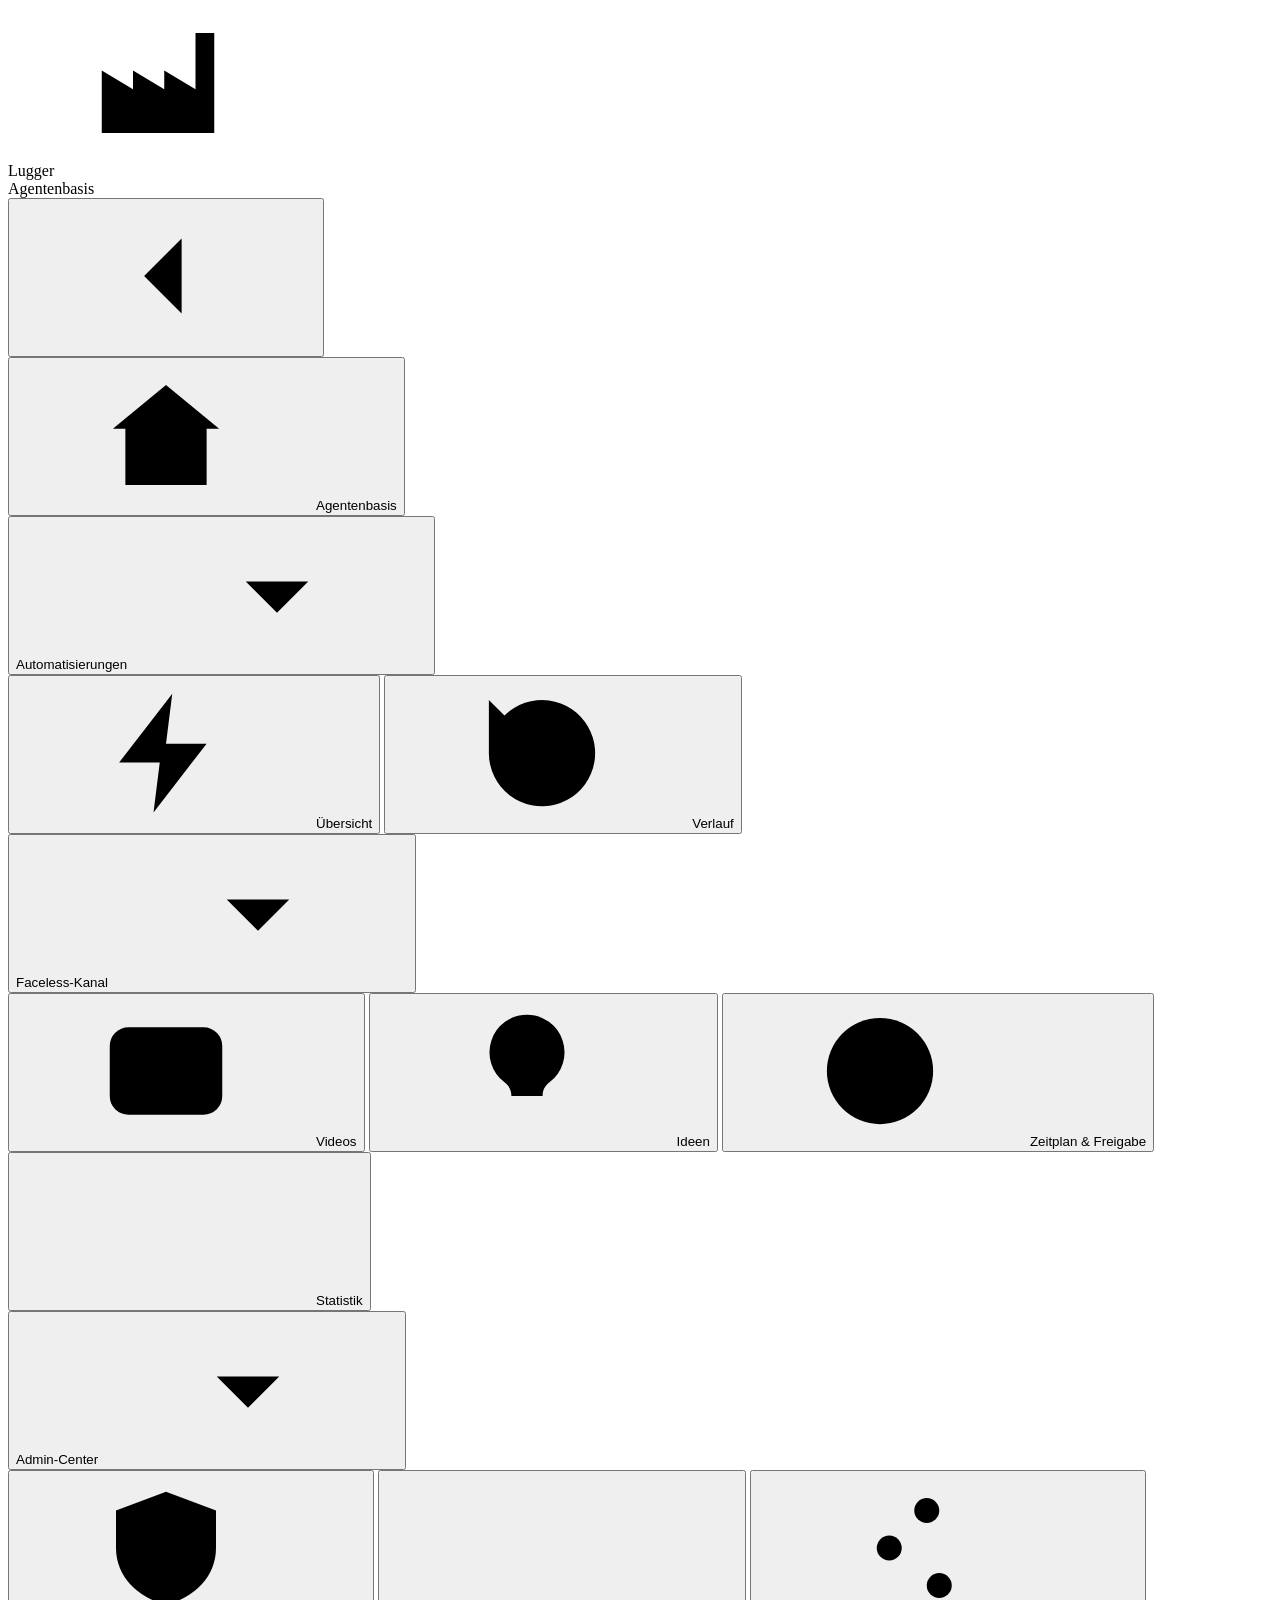
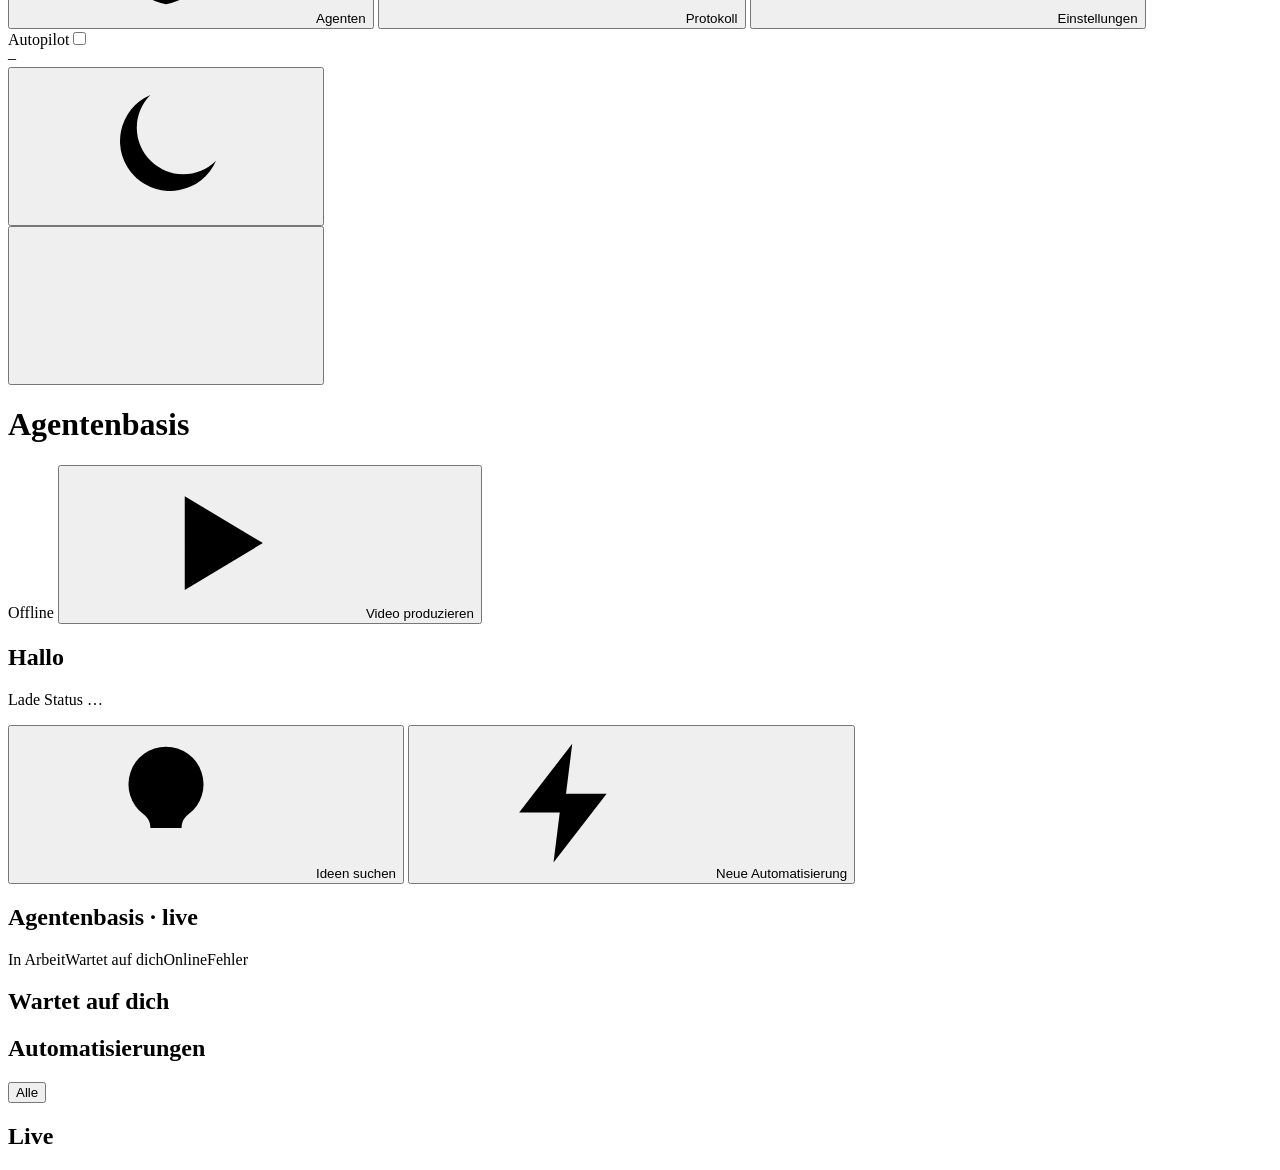
==== commit 72009803: "Agentenbasis als festes Dashboard, Untermenüs und Admin-Center - Fester, nicht verschiebbarer Grundr" ====
--- a/app/static/index.html
+++ b/app/static/index.html
@@ -50,6 +50,9 @@
   <symbol id="i-up" viewBox="0 0 24 24"><path d="M6 15l6-6 6 6"/></symbol>
   <symbol id="i-down" viewBox="0 0 24 24"><path d="M6 9l6 6 6-6"/></symbol>
   <symbol id="i-users" viewBox="0 0 24 24"><circle cx="9" cy="8" r="3.5"/><path d="M2.5 20c.5-3.5 3.2-5.5 6.5-5.5s6 2 6.5 5.5M16 4.8a3.5 3.5 0 0 1 0 6.4M18.5 14.8c1.7.8 2.8 2.6 3 5.2"/></symbol>
+  <symbol id="i-shield" viewBox="0 0 24 24"><path d="M12 3l8 3v6c0 4.5-3.4 8-8 9-4.6-1-8-4.5-8-9V6z"/><path d="M9 12l2 2 4-4"/></symbol>
+  <symbol id="i-home" viewBox="0 0 24 24"><path d="M3.5 11L12 4l8.5 7"/><path d="M5.5 9.5V20h13V9.5"/><path d="M10 20v-5h4v5"/></symbol>
+  <symbol id="i-chevd" viewBox="0 0 24 24"><path d="M7 10l5 5 5-5"/></symbol>
   <symbol id="i-warn" viewBox="0 0 24 24"><path d="M12 4l9 16H3z"/><path d="M12 10v4M12 17h.01"/></symbol>
 </svg>
 
@@ -57,20 +60,37 @@
   <aside class="sidebar" id="sidebar">
     <div class="brand">
       <div class="brand-mark"><svg class="i"><use href="#i-factory"/></svg></div>
-      <div class="brand-text"><div class="brand-name">Lugger</div><div class="brand-sub">Agenten-Fabrik</div></div>
+      <div class="brand-text"><div class="brand-name">Lugger</div><div class="brand-sub">Agentenbasis</div></div>
       <button class="icon-btn collapse-btn" id="collapseBtn" title="Seitenleiste einklappen" aria-label="Seitenleiste einklappen"><svg class="i"><use href="#i-chevl"/></svg></button>
     </div>
-    <button class="nav active" data-page="fabrik" title="Fabrik"><svg class="i"><use href="#i-factory"/></svg><span>Fabrik</span><span class="count blue" id="liveCount" hidden></span></button>
-    <button class="nav" data-page="stats" title="Statistik"><svg class="i"><use href="#i-chart"/></svg><span>Statistik</span></button>
-    <div class="nav-label"><span>Faceless-Kanal</span></div>
-    <button class="nav" data-page="videos" title="Videos"><svg class="i"><use href="#i-video"/></svg><span>Videos</span><span class="count" id="badgeApproval" hidden>0</span></button>
-    <button class="nav" data-page="ideas" title="Ideen"><svg class="i"><use href="#i-bulb"/></svg><span>Ideen</span></button>
-    <button class="nav" data-page="channel" title="Kanal-Steuerung"><svg class="i"><use href="#i-clock"/></svg><span>Kanal-Steuerung</span></button>
-    <div class="nav-label"><span>Automatisierung</span></div>
-    <button class="nav" data-page="automations" title="Automatisierungen"><svg class="i"><use href="#i-bolt"/></svg><span>Automatisierungen</span><span class="count blue" id="autoCount" hidden></span></button>
-    <div class="nav-label"><span>System</span></div>
-    <button class="nav" data-page="log" title="Protokoll"><svg class="i"><use href="#i-list"/></svg><span>Protokoll</span></button>
-    <button class="nav" data-page="config" title="Einstellungen"><svg class="i"><use href="#i-sliders"/></svg><span>Einstellungen</span></button>
+    <button class="nav active" data-page="home" title="Agentenbasis"><svg class="i"><use href="#i-home"/></svg><span>Agentenbasis</span><span class="count blue" id="liveCount" hidden></span></button>
+
+    <div class="nav-group" data-group="auto">
+      <button class="nav-head" data-toggle="auto"><span>Automatisierungen</span><svg class="i chev"><use href="#i-chevd"/></svg></button>
+      <div class="nav-sub">
+        <button class="nav" data-page="automations" title="Automatisierungen"><svg class="i"><use href="#i-bolt"/></svg><span>Übersicht</span><span class="count blue" id="autoCount" hidden></span></button>
+        <button class="nav" data-page="runs" title="Verlauf"><svg class="i"><use href="#i-history"/></svg><span>Verlauf</span></button>
+      </div>
+    </div>
+
+    <div class="nav-group" data-group="channel">
+      <button class="nav-head" data-toggle="channel"><span>Faceless-Kanal</span><svg class="i chev"><use href="#i-chevd"/></svg></button>
+      <div class="nav-sub">
+        <button class="nav" data-page="videos" title="Videos"><svg class="i"><use href="#i-video"/></svg><span>Videos</span><span class="count" id="badgeApproval" hidden>0</span></button>
+        <button class="nav" data-page="ideas" title="Ideen"><svg class="i"><use href="#i-bulb"/></svg><span>Ideen</span></button>
+        <button class="nav" data-page="channel" title="Zeitplan & Freigabe"><svg class="i"><use href="#i-clock"/></svg><span>Zeitplan &amp; Freigabe</span></button>
+        <button class="nav" data-page="stats" title="Statistik"><svg class="i"><use href="#i-chart"/></svg><span>Statistik</span></button>
+      </div>
+    </div>
+
+    <div class="nav-group" data-group="admin">
+      <button class="nav-head" data-toggle="admin"><span>Admin-Center</span><svg class="i chev"><use href="#i-chevd"/></svg></button>
+      <div class="nav-sub">
+        <button class="nav" data-page="admin" title="Agenten verwalten"><svg class="i"><use href="#i-shield"/></svg><span>Agenten</span><span class="count red" id="errCount" hidden></span></button>
+        <button class="nav" data-page="log" title="Protokoll"><svg class="i"><use href="#i-list"/></svg><span>Protokoll</span></button>
+        <button class="nav" data-page="config" title="Einstellungen"><svg class="i"><use href="#i-sliders"/></svg><span>Einstellungen</span></button>
+      </div>
+    </div>
     <div class="side-foot">
       <div class="pilot-card">
         <div class="pilot-row"><span>Autopilot</span><label class="switch"><input type="checkbox" id="autopilot" aria-label="Autopilot"><span></span></label></div>
@@ -86,7 +106,7 @@
   <div class="main">
     <header class="topbar" id="topbar">
       <button class="icon-btn menu-btn" id="menuBtn" aria-label="Menü"><svg class="i"><use href="#i-menu"/></svg></button>
-      <div class="tb-title"><h1 id="pageTitle">Fabrik</h1><div class="sub" id="pageSub"></div></div>
+      <div class="tb-title"><h1 id="pageTitle">Agentenbasis</h1><div class="sub" id="pageSub"></div></div>
       <div class="top-actions">
         <span class="live" id="live"><i></i><span>Offline</span></span>
         <button class="btn primary" id="produceNow"><svg class="i"><use href="#i-play"/></svg>Video produzieren</button>
@@ -94,23 +114,28 @@
     </header>
 
     <div class="content" id="content">
-      <!-- ===== Fabrik ===== -->
-      <section class="page full" data-view="fabrik">
-        <div class="fabrik" id="fabrik">
-          <div class="hud hud-top glass" id="hudTop"></div>
-          <div class="hud hud-left glass" id="hudCrew"></div>
-          <div class="hud hud-right" id="hudRight"></div>
-          <div class="hud hud-dock glass" id="hudDock">
-            <button class="dock-btn primary" data-dock="produce"><svg class="i"><use href="#i-play"/></svg><span>Video</span></button>
-            <button class="dock-btn" data-dock="scout"><svg class="i"><use href="#i-bulb"/></svg><span>Ideen</span></button>
-            <button class="dock-btn" data-dock="automation"><svg class="i"><use href="#i-bolt"/></svg><span>Automation</span></button>
-            <span class="dock-sep"></span>
-            <button class="dock-btn icon" data-dock="out" title="Verkleinern"><svg class="i"><use href="#i-zout"/></svg></button>
-            <button class="dock-btn icon" data-dock="in" title="Vergrößern"><svg class="i"><use href="#i-zin"/></svg></button>
-            <button class="dock-btn icon" data-dock="fit" title="Ganze Fabrik"><svg class="i"><use href="#i-fit"/></svg></button>
-            <button class="dock-btn icon" data-dock="full" title="Vollbild"><svg class="i"><use href="#i-expand"/></svg></button>
-          </div>
-          <div class="hud hud-agent glass" id="hudAgent" hidden></div>
+      <!-- ===== Agentenbasis (Dashboard) ===== -->
+      <section class="page wide" data-view="home">
+        <div class="hero">
+          <div><h2 id="hGreeting">Hallo</h2><p id="hSummary">Lade Status …</p></div>
+          <div class="row">
+            <button class="btn" data-home="scout"><svg class="i"><use href="#i-bulb"/></svg>Ideen suchen</button>
+            <button class="btn" data-home="automation"><svg class="i"><use href="#i-bolt"/></svg>Neue Automatisierung</button>
+          </div>
+        </div>
+        <div class="kpi-strip" id="hKpis"></div>
+        <div class="home-grid">
+          <div class="card base-card">
+            <div class="card-h"><h2>Agentenbasis · live</h2>
+              <div class="legend"><span><i style="background:#0a84ff"></i>In Arbeit</span><span><i style="background:#ff9500"></i>Wartet auf dich</span><span><i style="background:#34c759"></i>Online</span><span><i style="background:#ff3b30"></i>Fehler</span></div></div>
+            <div class="base-wrap" id="base"></div>
+            <div class="crew-strip" id="crewStrip"></div>
+          </div>
+          <div class="home-side">
+            <div class="card"><div class="card-h"><h2>Wartet auf dich</h2><span class="meta" id="hApproveN"></span></div><div id="hApprove"></div></div>
+            <div class="card"><div class="card-h"><h2>Automatisierungen</h2><button class="btn plain small" data-goto="automations">Alle</button></div><div id="hAutos"></div></div>
+            <div class="card"><div class="card-h"><h2>Live</h2><span class="live on"><i></i></span></div><div class="feed" id="hFeed"></div></div>
+          </div>
         </div>
       </section>
 
@@ -138,7 +163,7 @@
         </div>
         <div class="grid g-3">
           <div class="card span-2">
-            <div class="card-h"><h2>Agenten</h2><button class="btn plain small" data-goto="fabrik">In der Fabrik ansehen</button></div>
+            <div class="card-h"><h2>Agenten</h2><button class="btn plain small" data-goto="admin">Verwalten</button></div>
             <div class="list" id="agentList"></div>
           </div>
           <div class="card">
@@ -192,6 +217,16 @@
         <div id="autoView"></div>
       </section>
 
+      <!-- ===== Automations-Verlauf ===== -->
+      <section class="page" data-view="runs" hidden>
+        <div id="runsView"></div>
+      </section>
+
+      <!-- ===== Admin-Center: Agenten ===== -->
+      <section class="page" data-view="admin" hidden>
+        <div id="adminView"></div>
+      </section>
+
       <!-- ===== Protokoll ===== -->
       <section class="page" data-view="log" hidden>
         <div class="toolbar"><select class="select" id="logFilter" style="width:220px"><option value="">Alle Bereiche</option></select></div>
@@ -208,9 +243,10 @@
 
 <dialog class="modal" id="videoModal"><div class="modal-body" id="videoModalBody"></div></dialog>
 <dialog class="modal editor" id="autoEditor"><div id="autoEditorBody"></div></dialog>
+<dialog class="modal agentdlg" id="agentDialog"><div id="agentDialogBody"></div></dialog>
 <dialog class="modal runs" id="runDialog"><div id="runDialogBody"></div></dialog>
 <div class="toasts" id="toasts"></div>
-<script src="/static/factory.js"></script>
+<script src="/static/base.js"></script>
 <script src="/static/app.js"></script>
 </body>
 </html>
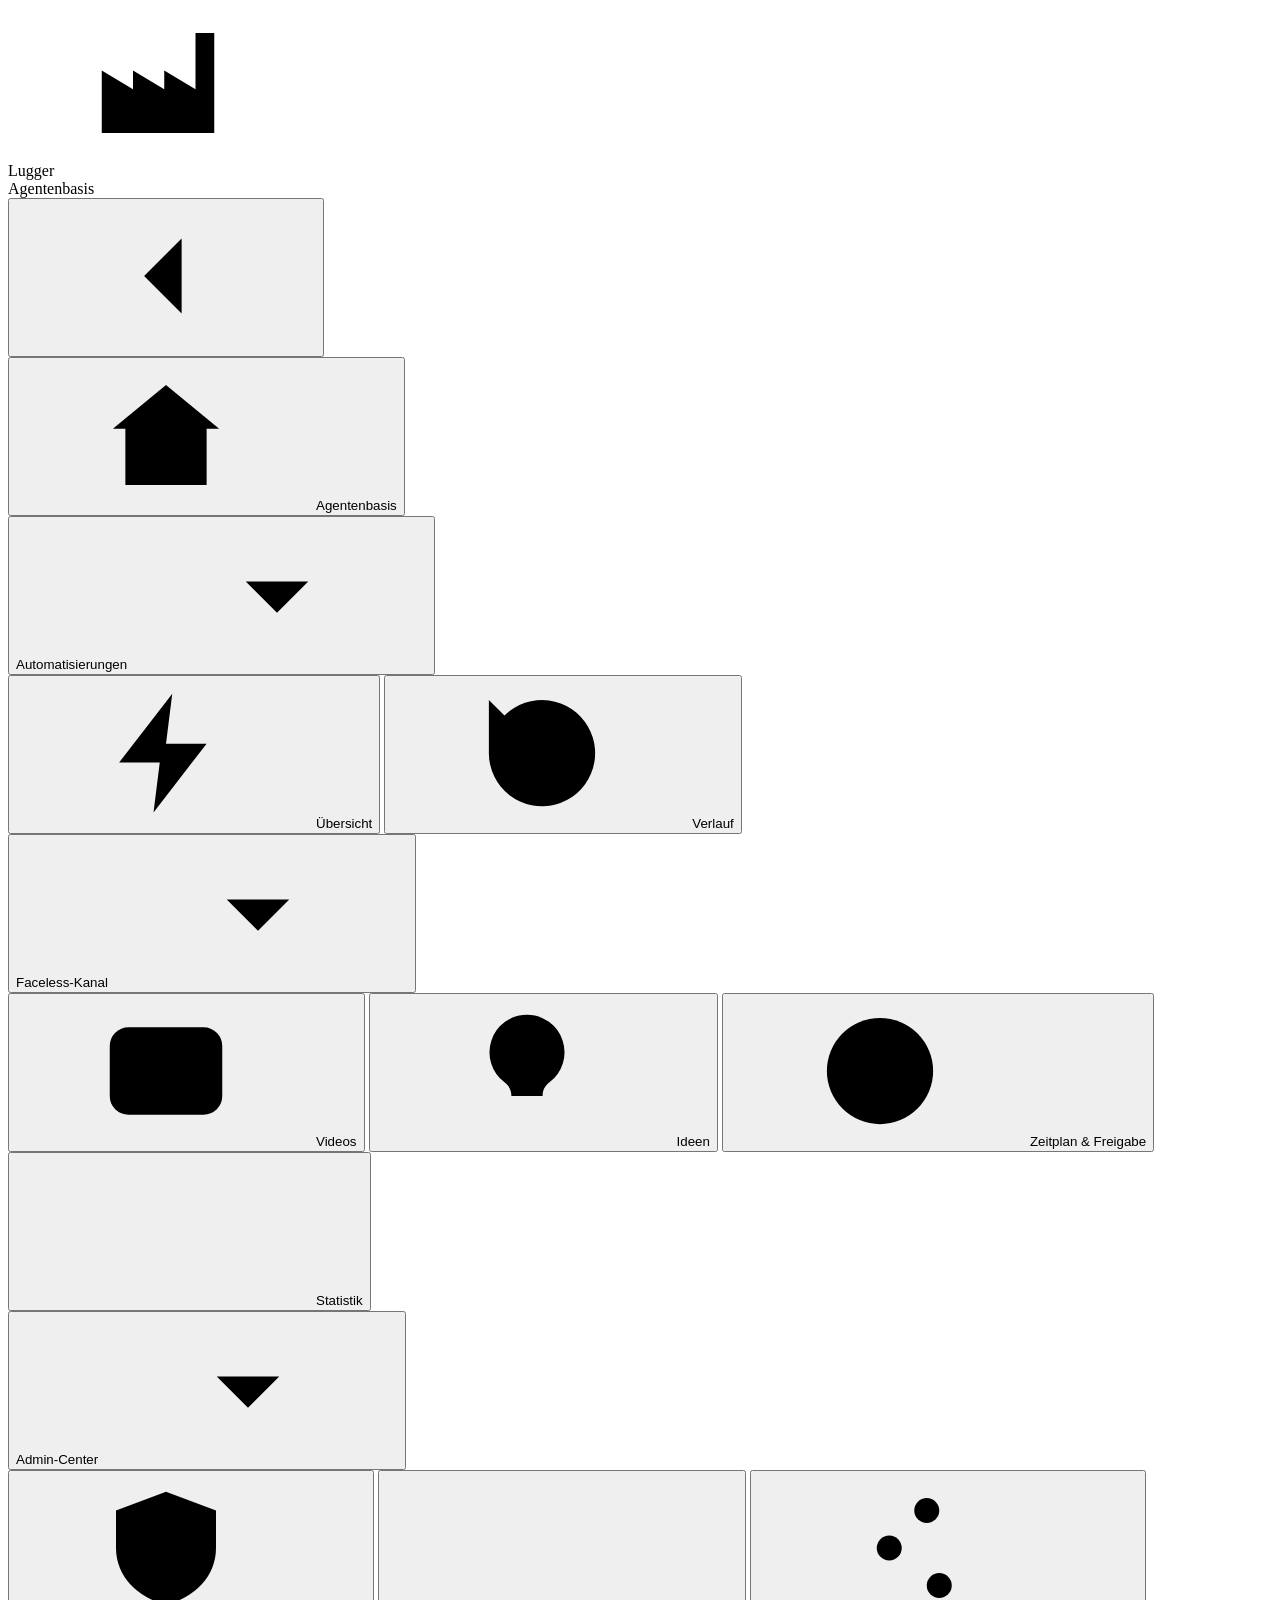
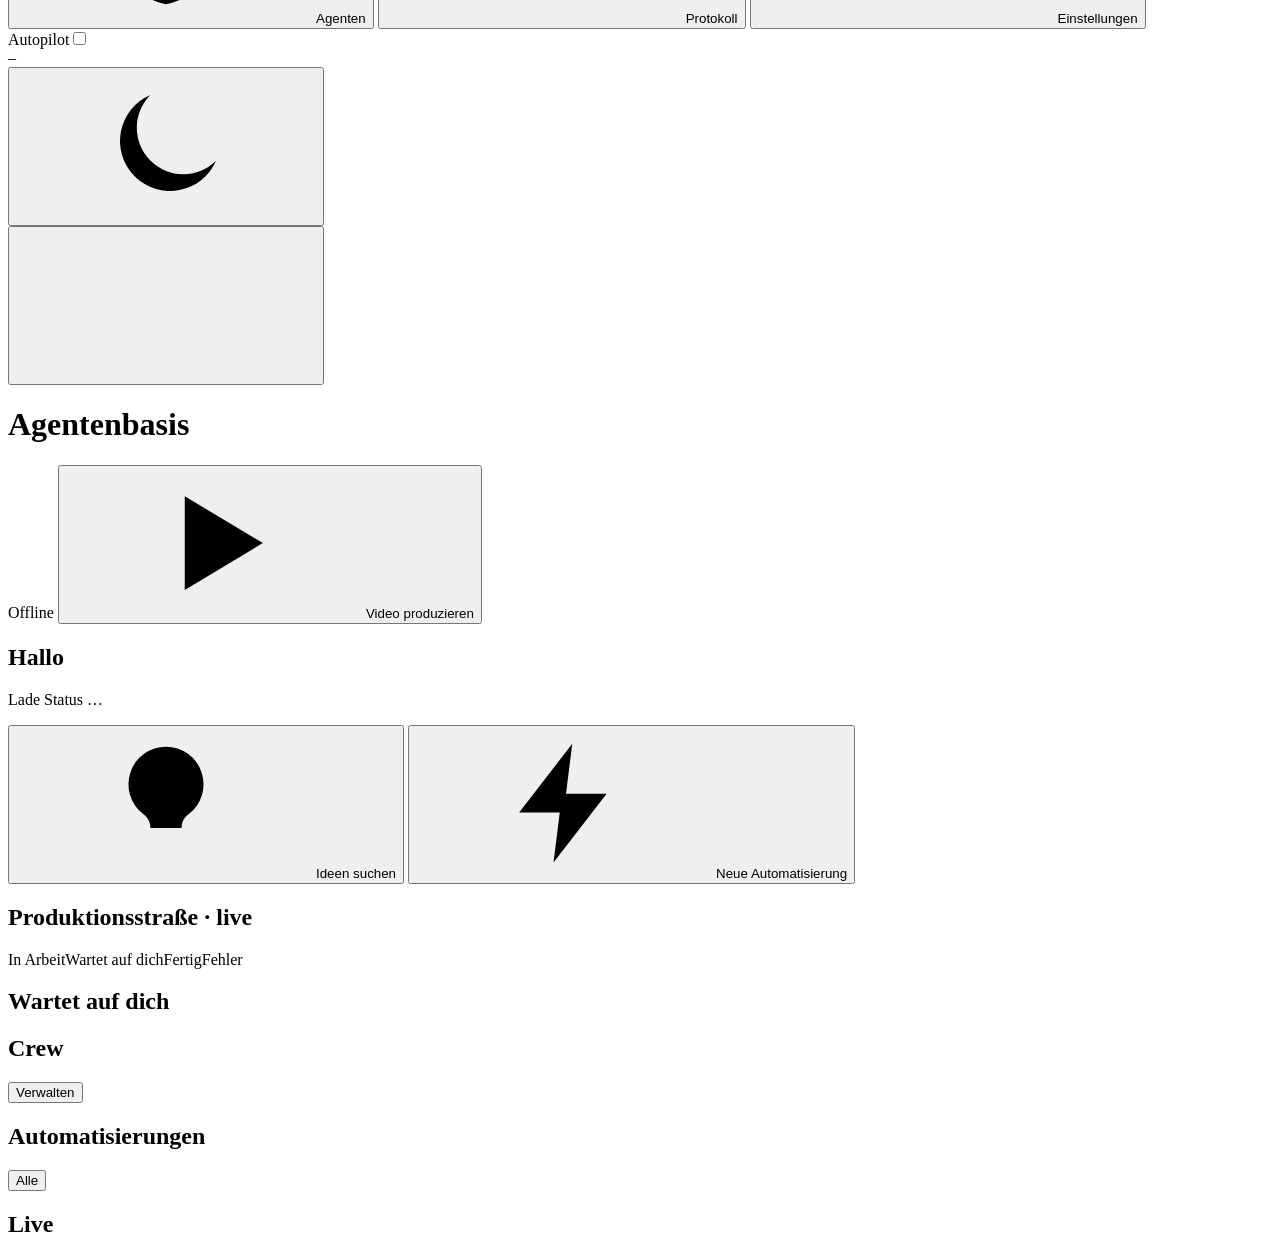
==== commit 469ed72d: "Agentenbasis als Produktionsstraße mit Agenten im Anzug - Große Seitenansicht eines Fließbands: Vide" ====
--- a/app/static/index.html
+++ b/app/static/index.html
@@ -123,19 +123,17 @@
             <button class="btn" data-home="automation"><svg class="i"><use href="#i-bolt"/></svg>Neue Automatisierung</button>
           </div>
         </div>
+        <div class="card line-card">
+          <div class="card-h"><h2>Produktionsstraße · live</h2>
+            <div class="legend"><span><i style="background:#0a84ff"></i>In Arbeit</span><span><i style="background:#ff9500"></i>Wartet auf dich</span><span><i style="background:#34c759"></i>Fertig</span><span><i style="background:#ff3b30"></i>Fehler</span></div></div>
+          <div id="line"></div>
+        </div>
         <div class="kpi-strip" id="hKpis"></div>
-        <div class="home-grid">
-          <div class="card base-card">
-            <div class="card-h"><h2>Agentenbasis · live</h2>
-              <div class="legend"><span><i style="background:#0a84ff"></i>In Arbeit</span><span><i style="background:#ff9500"></i>Wartet auf dich</span><span><i style="background:#34c759"></i>Online</span><span><i style="background:#ff3b30"></i>Fehler</span></div></div>
-            <div class="base-wrap" id="base"></div>
-            <div class="crew-strip" id="crewStrip"></div>
-          </div>
-          <div class="home-side">
-            <div class="card"><div class="card-h"><h2>Wartet auf dich</h2><span class="meta" id="hApproveN"></span></div><div id="hApprove"></div></div>
-            <div class="card"><div class="card-h"><h2>Automatisierungen</h2><button class="btn plain small" data-goto="automations">Alle</button></div><div id="hAutos"></div></div>
-            <div class="card"><div class="card-h"><h2>Live</h2><span class="live on"><i></i></span></div><div class="feed" id="hFeed"></div></div>
-          </div>
+        <div class="home-grid3">
+          <div class="card"><div class="card-h"><h2>Wartet auf dich</h2><span class="meta" id="hApproveN"></span></div><div id="hApprove"></div></div>
+          <div class="card"><div class="card-h"><h2>Crew</h2><button class="btn plain small" data-goto="admin">Verwalten</button></div><div class="crew-list" id="crewStrip"></div></div>
+          <div class="card"><div class="card-h"><h2>Automatisierungen</h2><button class="btn plain small" data-goto="automations">Alle</button></div><div id="hAutos"></div>
+            <div class="card-h" style="margin:16px 0 8px"><h2>Live</h2><span class="live on"><i></i></span></div><div class="feed" id="hFeed"></div></div>
         </div>
       </section>
 
@@ -246,7 +244,7 @@
 <dialog class="modal agentdlg" id="agentDialog"><div id="agentDialogBody"></div></dialog>
 <dialog class="modal runs" id="runDialog"><div id="runDialogBody"></div></dialog>
 <div class="toasts" id="toasts"></div>
-<script src="/static/base.js"></script>
+<script src="/static/line.js"></script>
 <script src="/static/app.js"></script>
 </body>
 </html>
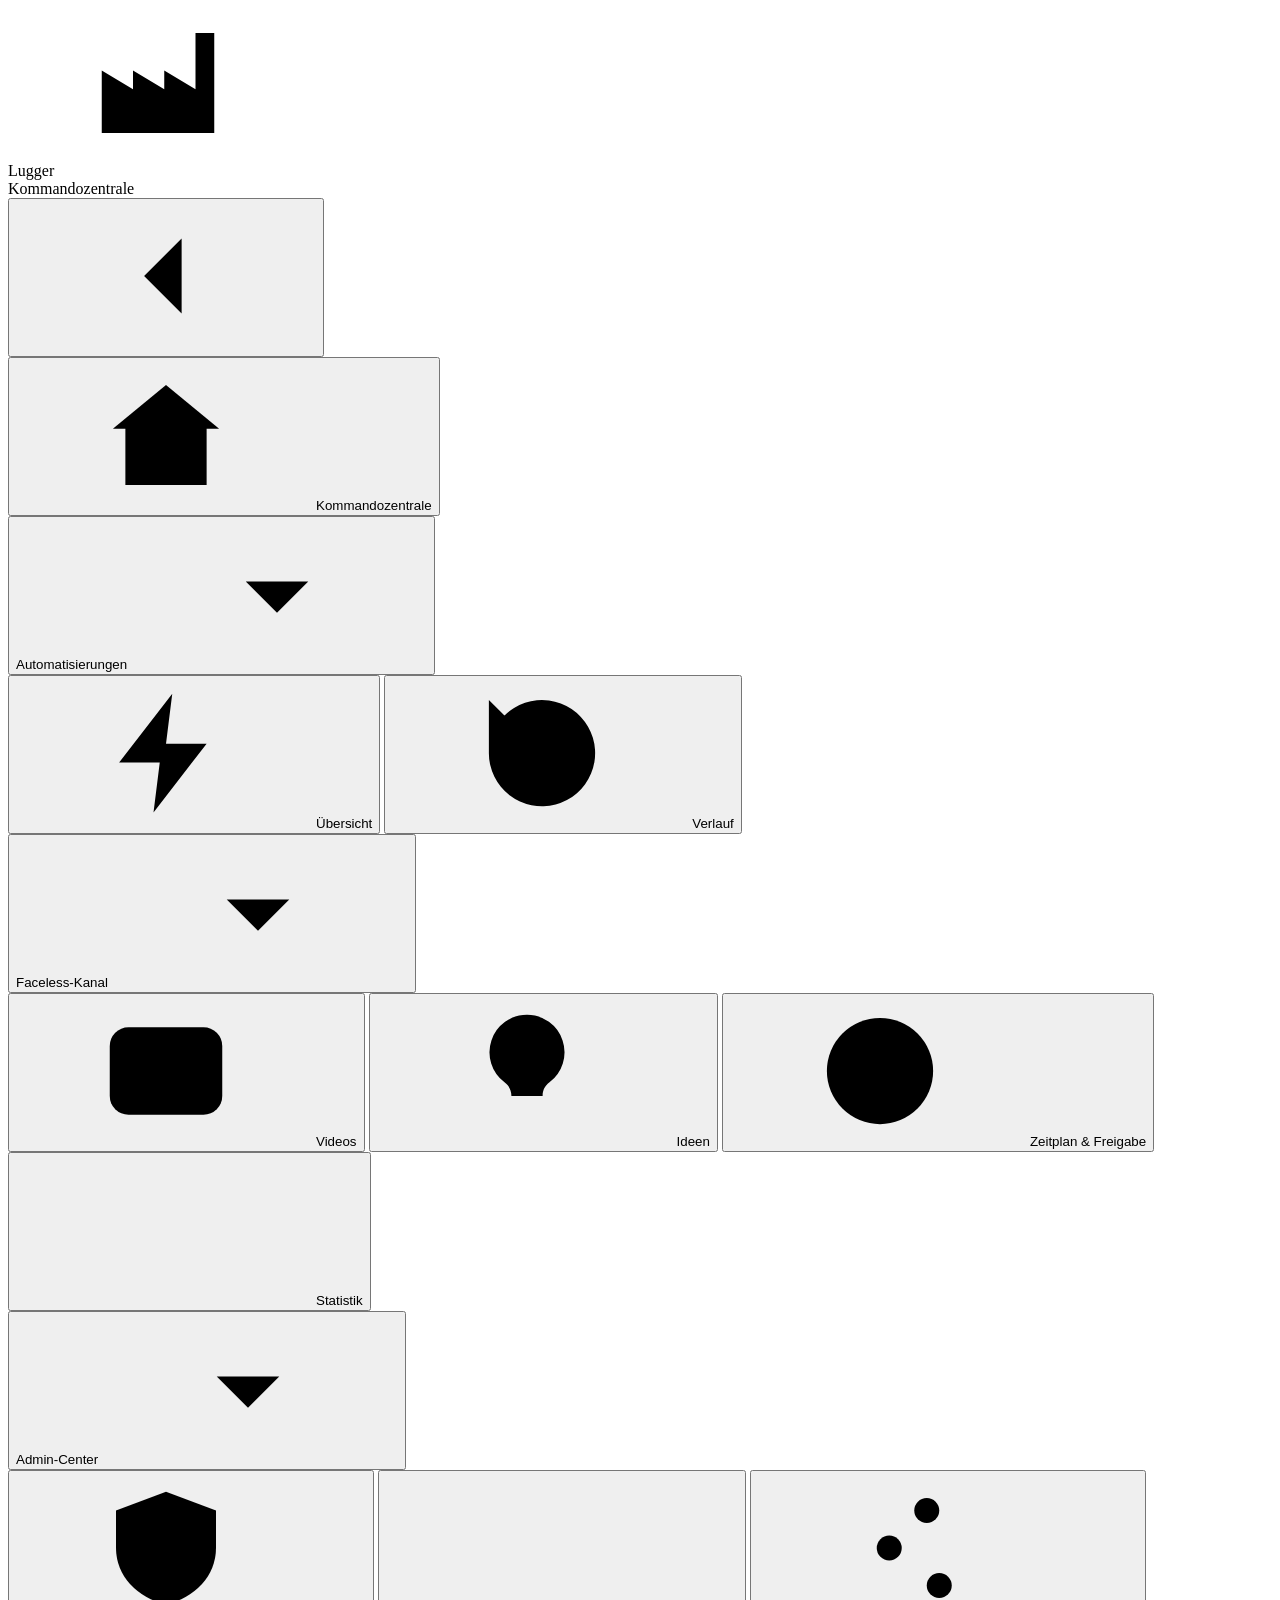
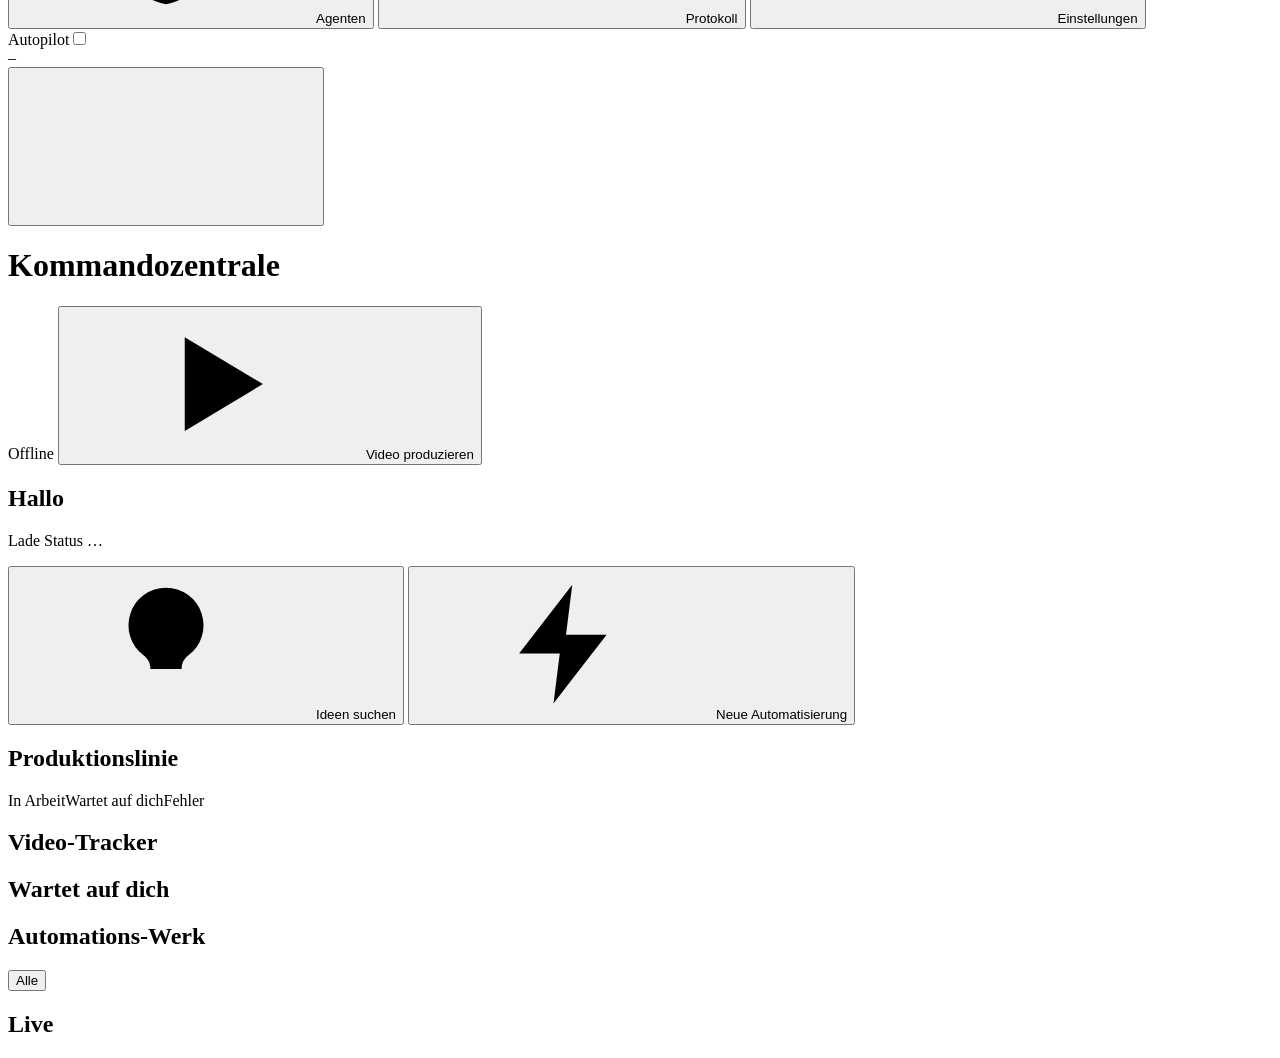
==== commit 9d7903d1: "Kommandozentrale: dunkles Design, Produktionslinie ohne Scrollen, Video-Tracker - Dunkles Leitstand-" ====
--- a/app/static/index.html
+++ b/app/static/index.html
@@ -1,5 +1,5 @@
 <!doctype html>
-<html lang="de">
+<html lang="de" data-theme="dark">
 <head>
 <meta charset="utf-8">
 <meta name="viewport" content="width=device-width, initial-scale=1, viewport-fit=cover">
@@ -60,10 +60,10 @@
   <aside class="sidebar" id="sidebar">
     <div class="brand">
       <div class="brand-mark"><svg class="i"><use href="#i-factory"/></svg></div>
-      <div class="brand-text"><div class="brand-name">Lugger</div><div class="brand-sub">Agentenbasis</div></div>
+      <div class="brand-text"><div class="brand-name">Lugger</div><div class="brand-sub">Kommandozentrale</div></div>
       <button class="icon-btn collapse-btn" id="collapseBtn" title="Seitenleiste einklappen" aria-label="Seitenleiste einklappen"><svg class="i"><use href="#i-chevl"/></svg></button>
     </div>
-    <button class="nav active" data-page="home" title="Agentenbasis"><svg class="i"><use href="#i-home"/></svg><span>Agentenbasis</span><span class="count blue" id="liveCount" hidden></span></button>
+    <button class="nav active" data-page="home" title="Agentenbasis"><svg class="i"><use href="#i-home"/></svg><span>Kommandozentrale</span><span class="count blue" id="liveCount" hidden></span></button>
 
     <div class="nav-group" data-group="auto">
       <button class="nav-head" data-toggle="auto"><span>Automatisierungen</span><svg class="i chev"><use href="#i-chevd"/></svg></button>
@@ -97,7 +97,7 @@
         <div class="pilot-sub" id="pilotSub">–</div>
       </div>
       <div class="side-tools">
-        <button class="icon-btn" id="themeBtn" title="Erscheinungsbild"><svg class="i"><use href="#i-moon"/></svg></button>
+        <button class="icon-btn" id="themeBtn" title="Erscheinungsbild" hidden><svg class="i"><use href="#i-moon"/></svg></button>
         <a class="icon-btn" href="/logout" id="logout" title="Abmelden" hidden><svg class="i"><use href="#i-logout"/></svg></a>
       </div>
     </div>
@@ -106,7 +106,7 @@
   <div class="main">
     <header class="topbar" id="topbar">
       <button class="icon-btn menu-btn" id="menuBtn" aria-label="Menü"><svg class="i"><use href="#i-menu"/></svg></button>
-      <div class="tb-title"><h1 id="pageTitle">Agentenbasis</h1><div class="sub" id="pageSub"></div></div>
+      <div class="tb-title"><h1 id="pageTitle">Kommandozentrale</h1><div class="sub" id="pageSub"></div></div>
       <div class="top-actions">
         <span class="live" id="live"><i></i><span>Offline</span></span>
         <button class="btn primary" id="produceNow"><svg class="i"><use href="#i-play"/></svg>Video produzieren</button>
@@ -123,17 +123,19 @@
             <button class="btn" data-home="automation"><svg class="i"><use href="#i-bolt"/></svg>Neue Automatisierung</button>
           </div>
         </div>
+        <div class="kpi-strip" id="hKpis"></div>
         <div class="card line-card">
-          <div class="card-h"><h2>Produktionsstraße · live</h2>
-            <div class="legend"><span><i style="background:#0a84ff"></i>In Arbeit</span><span><i style="background:#ff9500"></i>Wartet auf dich</span><span><i style="background:#34c759"></i>Fertig</span><span><i style="background:#ff3b30"></i>Fehler</span></div></div>
+          <div class="card-h"><h2>Produktionslinie</h2>
+            <div class="legend"><span><i style="background:#38bdf8"></i>In Arbeit</span><span><i style="background:#f59e0b"></i>Wartet auf dich</span><span><i style="background:#f43f5e"></i>Fehler</span></div></div>
           <div id="line"></div>
         </div>
-        <div class="kpi-strip" id="hKpis"></div>
-        <div class="home-grid3">
-          <div class="card"><div class="card-h"><h2>Wartet auf dich</h2><span class="meta" id="hApproveN"></span></div><div id="hApprove"></div></div>
-          <div class="card"><div class="card-h"><h2>Crew</h2><button class="btn plain small" data-goto="admin">Verwalten</button></div><div class="crew-list" id="crewStrip"></div></div>
-          <div class="card"><div class="card-h"><h2>Automatisierungen</h2><button class="btn plain small" data-goto="automations">Alle</button></div><div id="hAutos"></div>
-            <div class="card-h" style="margin:16px 0 8px"><h2>Live</h2><span class="live on"><i></i></span></div><div class="feed" id="hFeed"></div></div>
+        <div class="home-grid">
+          <div class="card"><div class="card-h"><h2>Video-Tracker</h2><span class="meta" id="trackMeta"></span></div><div class="tracker" id="tracker"></div></div>
+          <div class="home-side">
+            <div class="card"><div class="card-h"><h2>Wartet auf dich</h2><span class="meta" id="hApproveN"></span></div><div id="hApprove"></div></div>
+            <div class="card"><div class="card-h"><h2>Automations-Werk</h2><button class="btn plain small" data-goto="automations">Alle</button></div><div id="hAutos"></div></div>
+            <div class="card"><div class="card-h"><h2>Live</h2><span class="live on"><i></i></span></div><div class="feed" id="hFeed"></div></div>
+          </div>
         </div>
       </section>
 
@@ -244,7 +246,8 @@
 <dialog class="modal agentdlg" id="agentDialog"><div id="agentDialogBody"></div></dialog>
 <dialog class="modal runs" id="runDialog"><div id="runDialogBody"></div></dialog>
 <div class="toasts" id="toasts"></div>
-<script src="/static/line.js"></script>
+<link rel="stylesheet" href="https://fonts.googleapis.com/css2?family=Inter:wght@400;500;600;700;800&family=JetBrains+Mono:wght@500;600;700;800&display=swap">
+<script src="/static/pipeline.js"></script>
 <script src="/static/app.js"></script>
 </body>
 </html>
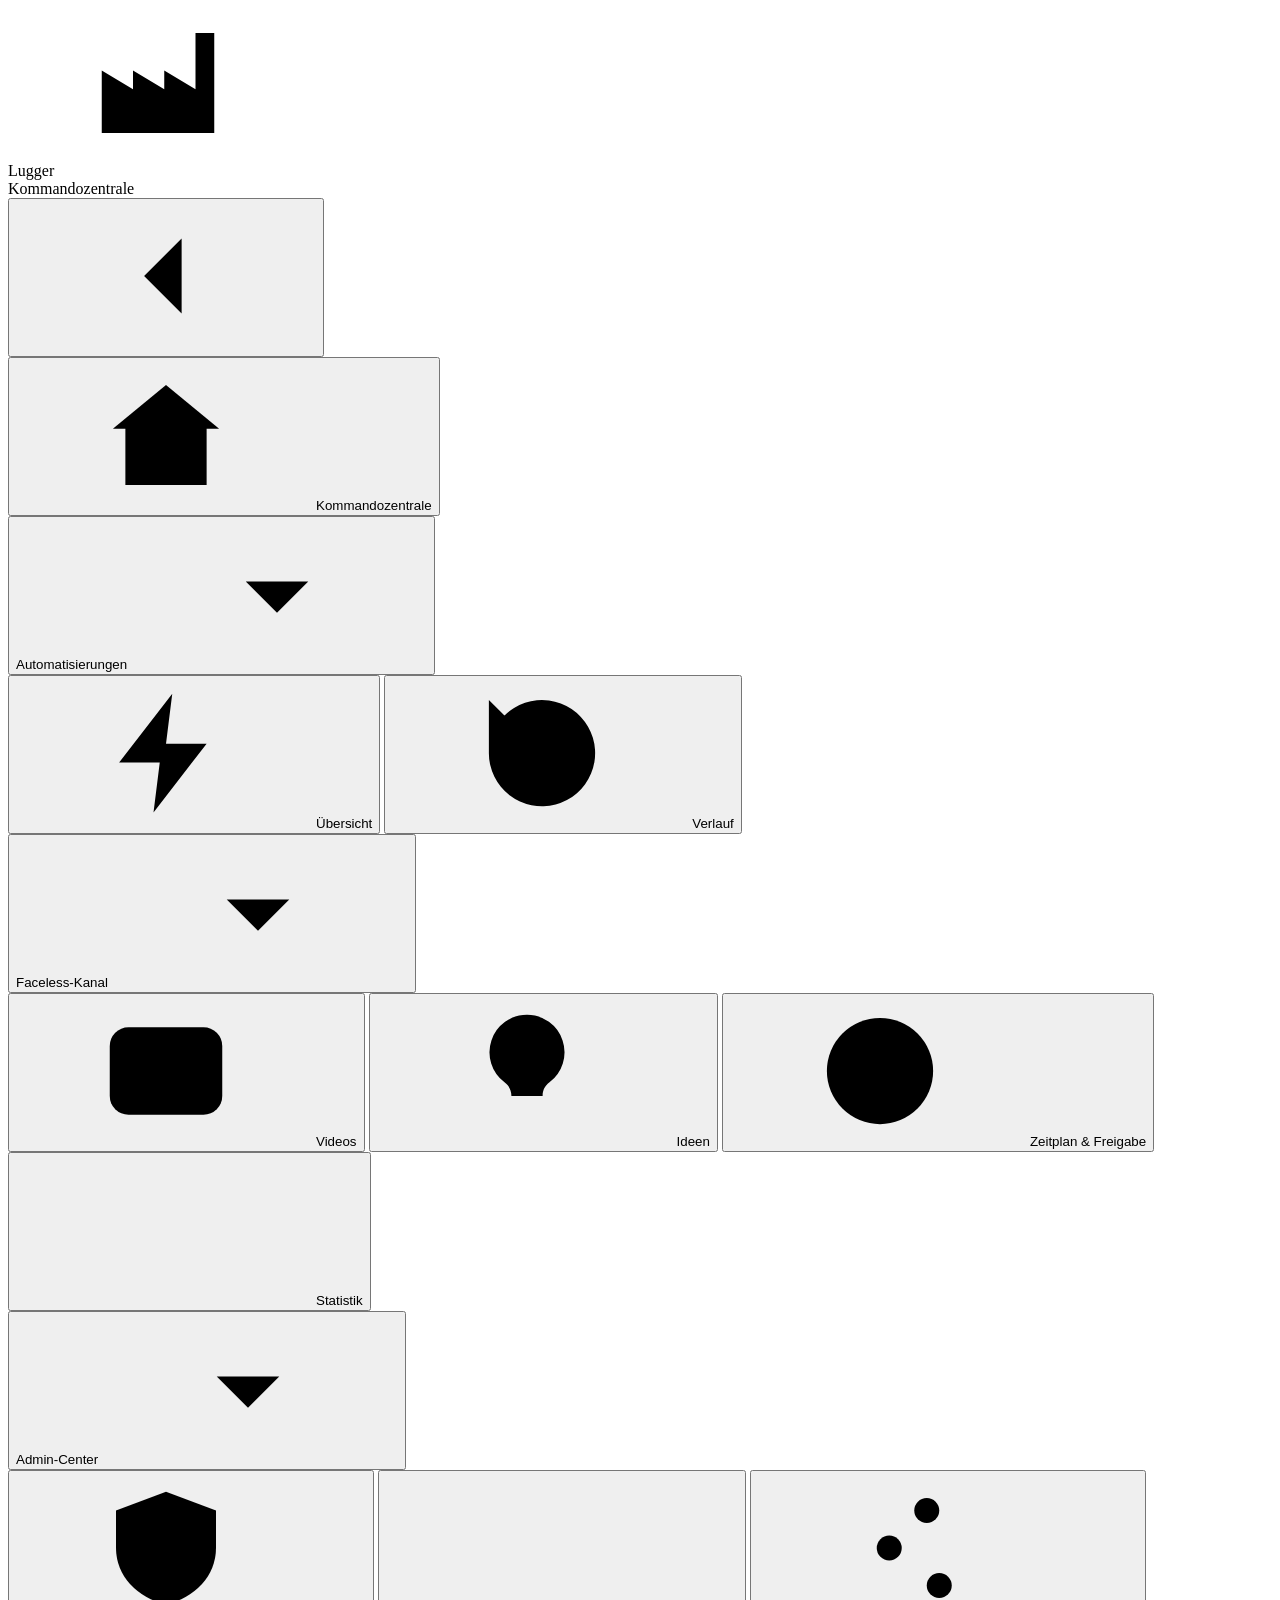
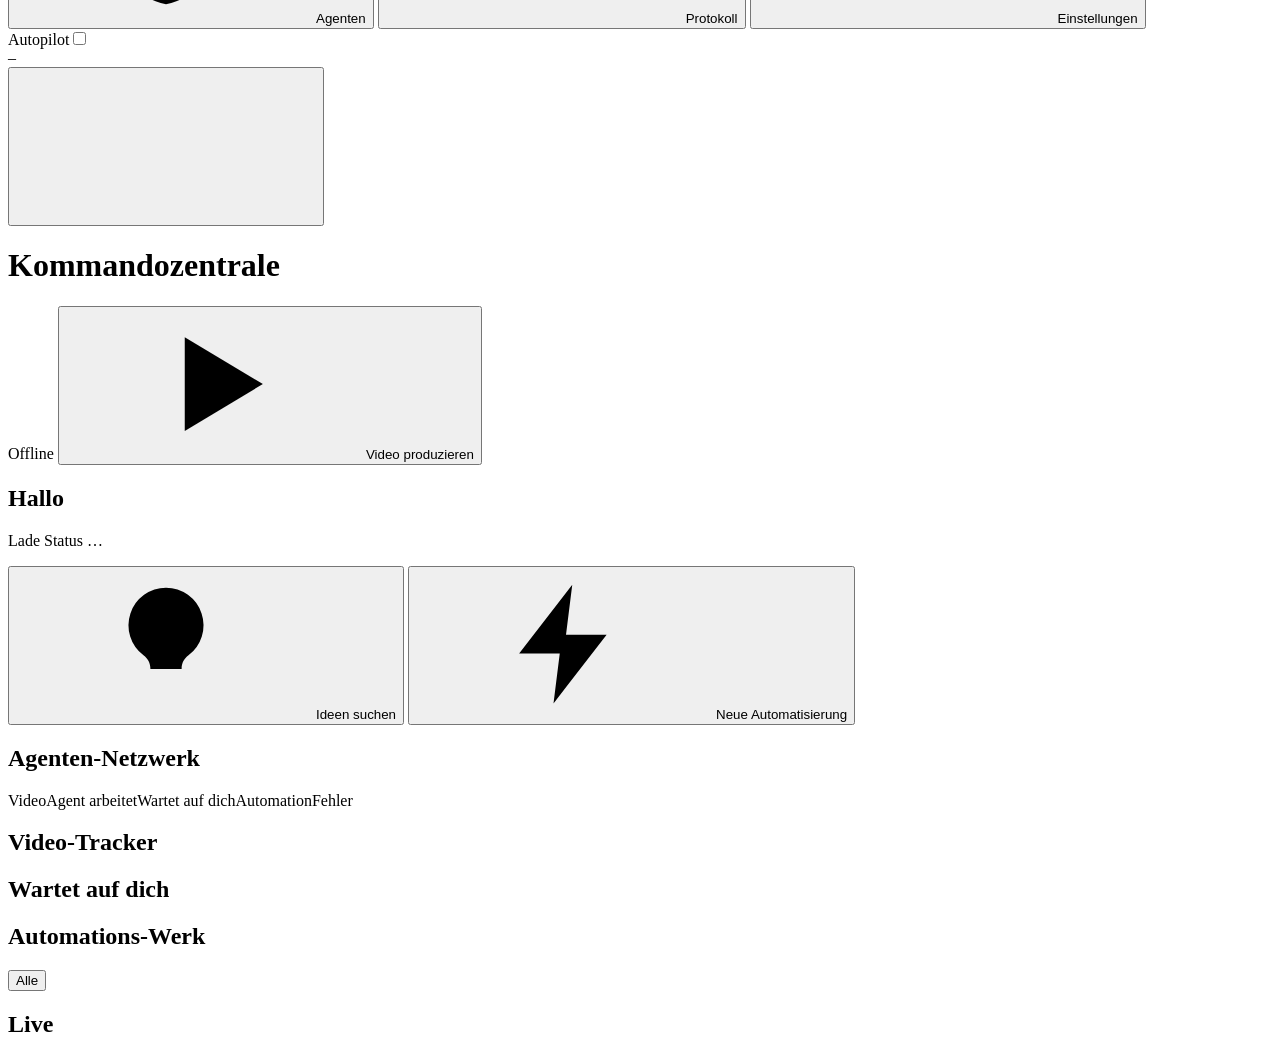
==== commit 4680af90: "Agentenstation als Agenten-Netzwerk (Node-Graph) - Agenten als leuchtende Knoten mit Statuslicht, Fo" ====
--- a/app/static/index.html
+++ b/app/static/index.html
@@ -125,8 +125,8 @@
         </div>
         <div class="kpi-strip" id="hKpis"></div>
         <div class="card line-card">
-          <div class="card-h"><h2>Produktionslinie</h2>
-            <div class="legend"><span><i style="background:#38bdf8"></i>In Arbeit</span><span><i style="background:#f59e0b"></i>Wartet auf dich</span><span><i style="background:#f43f5e"></i>Fehler</span></div></div>
+          <div class="card-h"><h2>Agenten-Netzwerk</h2>
+            <div class="legend"><span><i style="background:#7dd3fc"></i>Video</span><span><i style="background:#38bdf8"></i>Agent arbeitet</span><span><i style="background:#f59e0b"></i>Wartet auf dich</span><span><i style="background:#2dd4bf"></i>Automation</span><span><i style="background:#f43f5e"></i>Fehler</span></div></div>
           <div id="line"></div>
         </div>
         <div class="home-grid">
@@ -247,7 +247,7 @@
 <dialog class="modal runs" id="runDialog"><div id="runDialogBody"></div></dialog>
 <div class="toasts" id="toasts"></div>
 <link rel="stylesheet" href="https://fonts.googleapis.com/css2?family=Inter:wght@400;500;600;700;800&family=JetBrains+Mono:wght@500;600;700;800&display=swap">
-<script src="/static/pipeline.js"></script>
+<script src="/static/network.js"></script>
 <script src="/static/app.js"></script>
 </body>
 </html>
